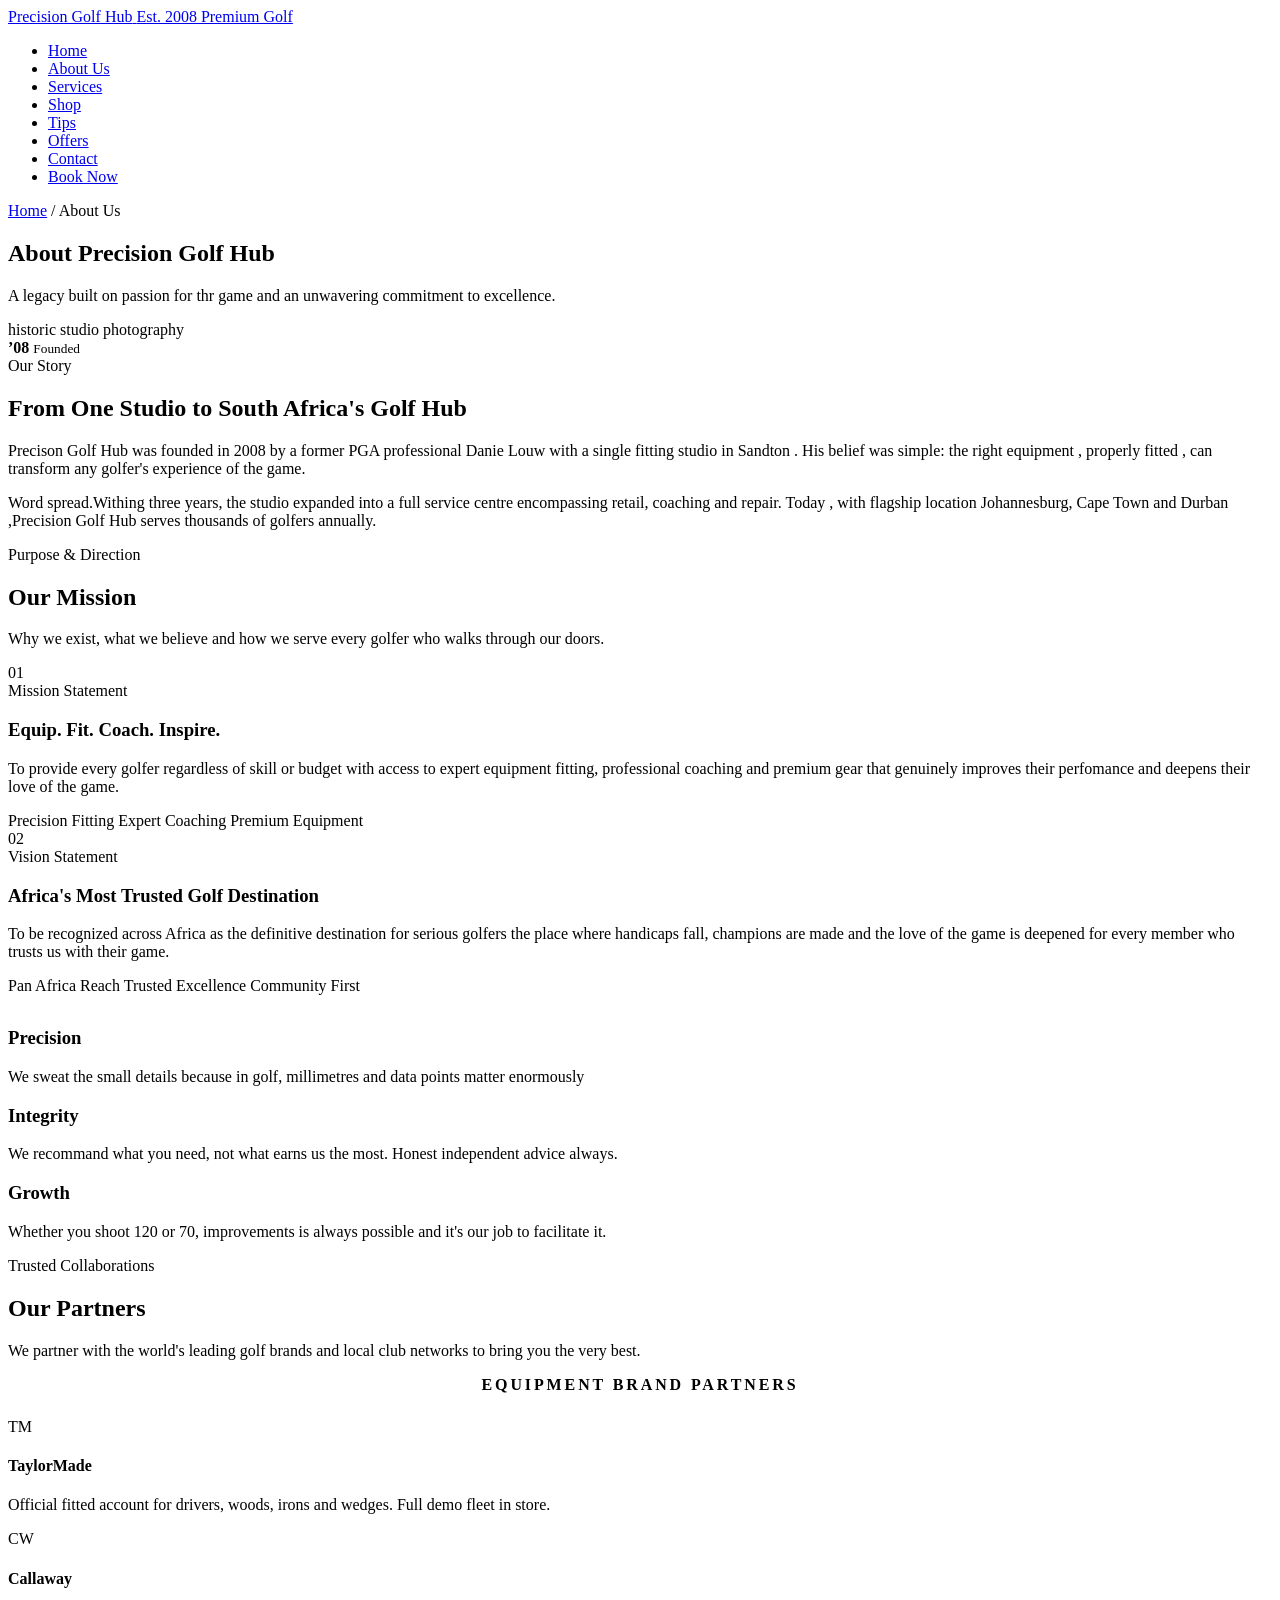
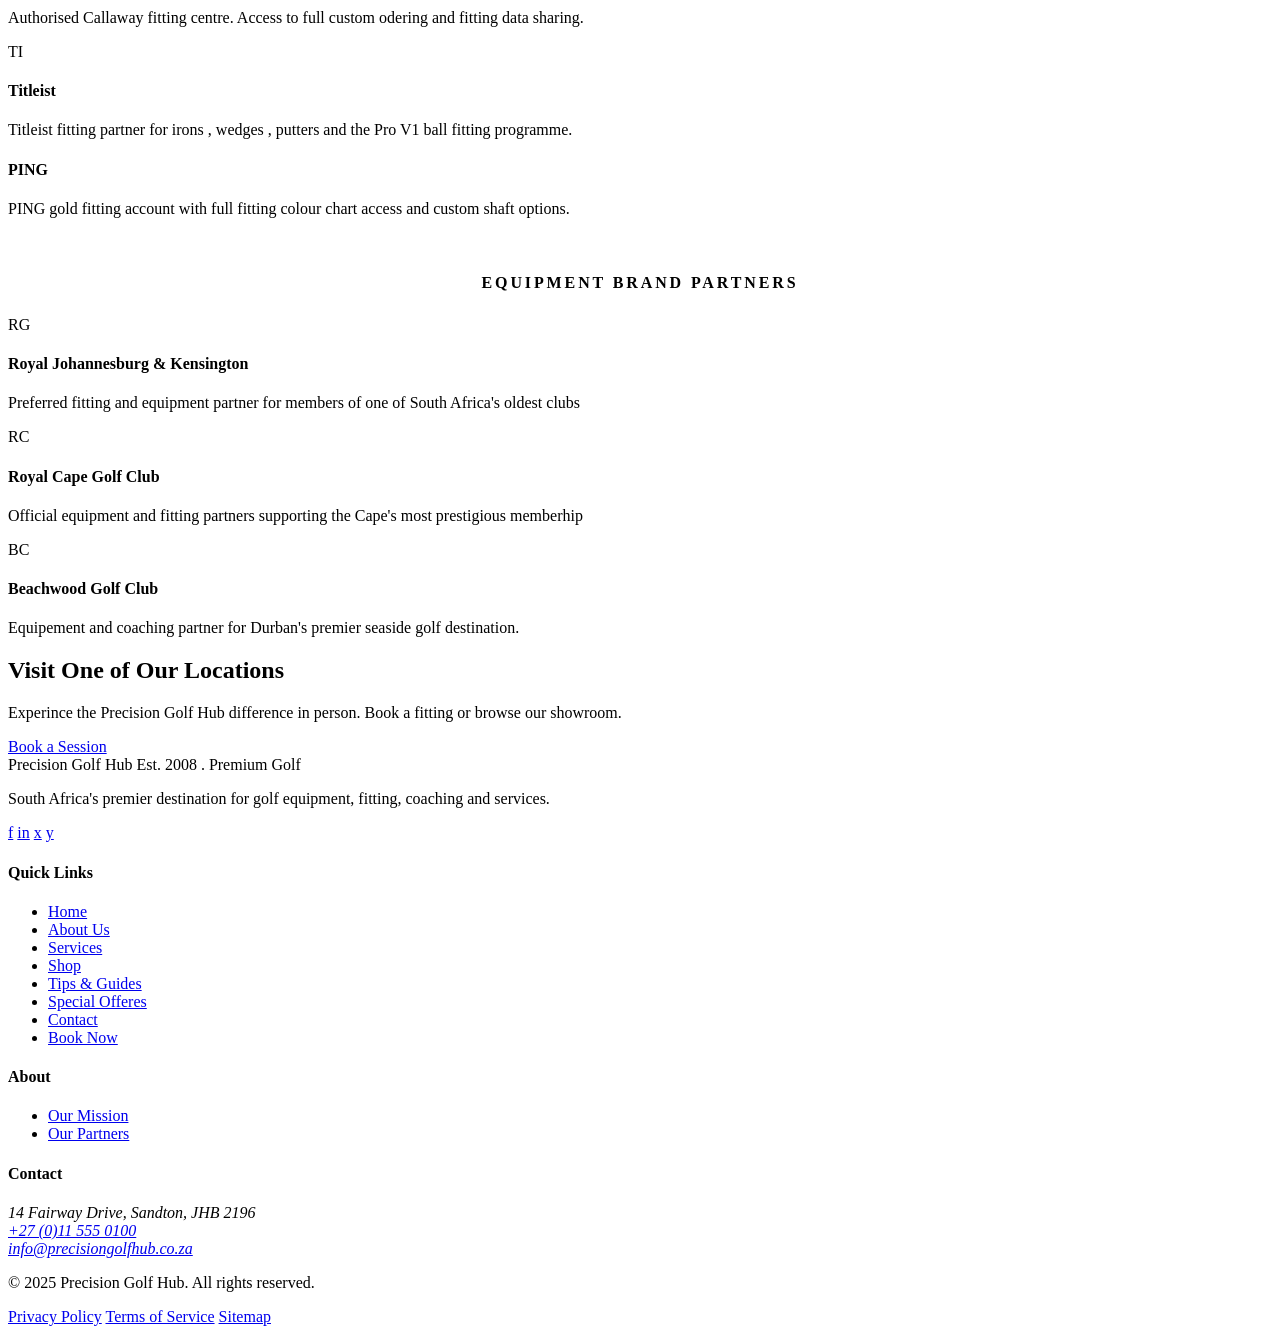
==== about.html @ 1329d34e "Day 2: Created about.html page and completed" ====
<!DOCTYPE html>
<html lang="en">
<head>
    <meta charset="UTF-8">
    <meta name="viewport" content="width=device-width, initial-scale=1.0">
    <meta name="description" content="About Precision Golf Hub - Our mission , values , history and the brand partners who make our offerin world-class.">
    <title>About Us | Precision Golf Hub</title>
    <link rel="stylesheet" href="css/styles.css">
</head>
<body>
    <!--Header-->
    <header class="site_header">
        <div class="header_inner">
            <a href="index.html" class="logo" aria-label="Precision Golf Hub - Home">
                <span class="logo_name">Precision Golf Hub</span>
                <span class="logo_sub">Est. 2008 Premium Golf</span>
            </a>
            <nav class="primary_nav" aria-label="Primary navigation">
                <ul>
                    <li><a href="index.html">Home</a></li>
                    <li><a href="about.html" class="active">About Us</a></li>
                    <li><a href="services.html">Services</a></li>
                    <li><a href="products.html">Shop</a></li>
                    <li><a href="tips.html">Tips</a></li>
                    <li><a href="offers.html">Offers</a></li>
                    <li><a href="contact.html">Contact</a></li>
                    <li><a href="enquiry.html" class="nav_book">Book Now</a></li>
                </ul>
            </nav>
        </div>

    </header>    

    <!--Main Section-->
    <main>
        <!--Page hero-->
        <section class="page_hero" aria-label="About Us hero">
            <nav class="breadcrumb" aria-label="Breadcrumb">
                <a href="index.html">Home</a>
                <span aria-hidden="true">/</span>
                <span aria-current="page">About Us</span>
            </nav>
            <h1>About Precision Golf Hub</h1>
            <p>A legacy built on passion for thr game and an unwavering commitment to excellence.</p>
        </section>

        <!--Company history-->
        <section class="section_cream" aria-labelledby="history_h">
            <div class="container">
                <div class="split">
                    <!--Image placeholder-->
                    <div class="split_img" role="img" aria-label="Presicion Golf Hub founding location">
                       <!-- Replce: <img src="images/history.jpg" alt="Our first fitting studio">-->

                       historic studio photography
                       <div class="spilt_badge" aria-label="Founded 2008">
                        <strong>&#8217;08</strong>
                        <small>Founded</small>
                        </div>
                    </div>

                    <!--History Text-->
                    <div>
                     <span class="eyebrow">Our Story</span>
                     <h2 id="history_h">From One Studio to South Africa's Golf Hub</h2>
                     <div class="divider"></div>
                     <p>Precison Golf Hub was founded in 2008 by a former PGA professional Danie Louw with a single fitting studio in Sandton . His belief was simple: the right equipment , properly fitted , can transform any golfer's experience of the game.</p>
                     <p class="mt_sm">Word spread.Withing three years, the studio expanded into a full service centre encompassing retail, coaching and repair. Today , with flagship location Johannesburg, Cape Town and Durban ,Precision Golf Hub serves thousands of golfers annually.</p>
                    </div>  
                </div>

            </div>

        </section>

        <!--Our Mission-->
        <section class="section_white" id="our_mission" aria-labelledby="mission_h">
            <div class="container">
                <header class="sxhd_centered">
                    <span class="eyebrow">Purpose &amp; Direction</span>
                    <h2 id="mission_h">Our Mission</h2>
                    <div class="divider_c"></div>
                    <p>Why we exist, what we believe and how we serve every golfer who walks through our doors.</p>
                </header>
                <!--Mission & Vision section-->
                <div class="mv_grid">
                    <div class="mv_block">
                        <div class="mv_num" aria-hidden="true">01</div>
                        <span class="eyebrow">Mission Statement</span>
                        <h3>Equip. Fit. Coach. Inspire.</h3>
                        <p>To provide every golfer regardless of skill or budget with access to expert equipment fitting, professional coaching and premium gear that genuinely improves their perfomance and deepens their love of the game.</p>
                        <div class="values_chips" role="list" aria-label="Mission illars">
                            <span class="chip" role="listitem">Precision Fitting</span>
                            <span class="chip" role="listitem">Expert Coaching</span>
                            <span class="chip" role="listitem">Premium Equipment</span>
                        </div>
                    </div>

                    <div class="mv_block">
                        <div class="mv_num" aria-hidden="true">02</div>
                        <span class="eyebrow">Vision Statement</span>
                        <h3>Africa's Most Trusted Golf Destination</h3>
                        <p>To be recognized across Africa as the definitive destination for serious golfers the place where handicaps fall, champions are made and the love of the game is deepened for every member who trusts us with their game.</p>
                        <div class="values_chips" role="list" aria-label="Vision pillars">
                        <span class="chip" role="listitem">Pan Africa Reach</span>
                        <span class="chip" role="listitem">Trusted Excellence</span>
                        <span class="chip" role="listitem">Community First</span>
                        </div>
                    </div>
                </div>

                <!--Core Values cards-->
                <div class="grid_3" style="margin-top:2rem;">
                <article class="svc_card">
                    <div class="svc_icon" aria-hidden="true"></div>
                    <h3>Precision</h3>
                    <p>We sweat the small details because in golf, millimetres and data points matter enormously</p>
                </article>

                <article class="svc_card">
                    <div class="svc_icon" aria-hidden="true"></div>
                    <h3>Integrity</h3>
                    <p>We recommand what you need, not what earns us the most. Honest independent advice always.</p>
                </article>

                <article class="svc_card">
                    <div class="svc_icon" aria-hidden="true"></div>
                    <h3>Growth</h3>
                    <p>Whether you shoot 120 or 70, improvements is always possible and it's our job to facilitate it.</p>
                </article>

                 </div>
            </div>

            
        </section>


        <!--Our Partners-->
        <section class="section_dark" id="our_partners" aria-labelledby="partners_h">
            <div class="container">
                <header class="sxhd_centered">
                    <span class="eyebrow">Trusted Collaborations</span>
                    <h2 id="partners_h">Our Partners</h2>
                    <div class="divider_c"></div>
                    <p>We partner with the world's leading golf brands and local club networks to bring you the very best.</p>
                </header>

                <!--Equipment brand Partners-->
                <h3 style="font-size: 1rem;letter-spacing: .18em;text-transform: uppercase;color: var(--gold);font-family: var(--font-body);font-weight: 600;margin-bottom: 1.5rem;text-align: center;">Equipment Brand Partners</h3>
                <div class="grid_4" style="margin-bottom: 3.5rem;">

                    <article class="partner_card">
                        <div class="partner_logo" aria-hidden="true">TM</div>
                        <h4>TaylorMade</h4>
                        <p>Official fitted account for drivers, woods, irons and wedges. Full demo fleet in store.</p>
                    </article>

                    <article class="partner_card">
                        <div class="partner_logo" aria-hidden="true">CW</div>
                        <h4>Callaway</h4>
                        <p>Authorised Callaway fitting centre. Access to full custom odering and fitting data sharing.</p>
                    </article>

                    <article class="partner_card">
                        <div class="partner_logo" aria-hidden="true">TI</div>
                        <h4>Titleist</h4>
                        <p>Titleist fitting partner for irons , wedges , putters and the Pro V1 ball fitting programme.</p>
                    </article>

                    <article class="partner_card">
                        <div class="partner_logo" aria-hidden="true">
                            <h4>PING</h4>
                            <p>PING gold fitting account with full fitting colour chart access and custom shaft options.</p>
                        </div>
                    </article>
                </div>

                <!--Club Network partners-->
                <h3 style="font-size: 1rem;letter-spacing: .18em;text-transform: uppercase;color: var(--gold);font-family: var(--font-body);font-weight: 600;margin-bottom: 1.5rem;text-align: center;">Equipment Brand Partners</h3>
                <div class="grid_3">

                    <article class="partner_card">
                        <div class="partner_logo" aria-hidden="true">RG</div>
                        <h4>Royal Johannesburg &amp; Kensington</h4>
                        <p>Preferred fitting and equipment partner for members of one of South Africa's oldest clubs</p>
                    </article>

                    <article class="partner_card">
                        <div class="partner_logo" aria-hidden="true">RC</div>
                        <h4>Royal Cape Golf Club</h4>
                        <p>Official equipment and fitting partners supporting the Cape's most prestigious memberhip</p>
                    </article>

                    <article class="partner_card">
                        <div class="partner_logo" aria-hidden="true">BC</div>
                        <h4>Beachwood Golf Club</h4>
                        <p>Equipement and coaching partner for Durban's premier seaside golf destination.</p>
                    </article>
                </div>
            </div>
        </section>

        <!--CTA-->
        <div class="cta_strip">
            <h2>Visit One of Our Locations</h2>
            <p>Experince the Precision Golf Hub difference in person. Book a fitting or browse our showroom.</p>
            <a href="enquiry.html" class="btn_outline_dark">Book a Session</a>
        </div>
    </main>

    <!--Footer-->
    <footer class="site_footer" role="contentinfo">
        <div class="footer_grid">
            <div class="footer_brand">
                <div class="logo">
                    <span class="logo_name">Precision Golf Hub</span>
                    <span class="logo_sub">Est. 2008 . Premium Golf</span>
                </div>
                <p>South Africa's premier destination for golf equipment, fitting, coaching and services.</p>
                <div class="footer_socials" aria-label="Social media">
                    <a href="#" class="soc_link" aria-label="Facebook">f</a>
                    <a href="#" class="soc_link" aria-label="Instagram">in</a>
                    <a href="#" class="soc_link" aria-label="X/ Twitter">x</a>
                    <a href="#" class="soc_link" aria-label="YouTube">y</a>
                </div>
            </div>

            <!--Quick links-->
            <nav class="footer_col" aria-label="Quick links">
                <h4>Quick Links</h4>
                <ul class="footer_links">
                    <li><a href="index.html">Home</a></li>
                    <li><a href="about.html">About Us</a></li>
                    <li><a href="services.html">Services</a></li>
                    <li><a href="products.html">Shop</a></li>
                    <li><a href="tips.html">Tips &amp; Guides</a></li>
                    <li><a href="offers.html">Special Offeres</a></li>
                    <li><a href="contact.html">Contact</a></li>
                    <li><a href="enquiry.html">Book Now</a></li>
                </ul>
            </nav>

            <nav class="footer_col" aria-label="About_sub_pages">
            <h4>About</h4>
            <ul class="footer_links">
                <li><a href="about.html#our_mission">Our Mission</a></li>
                <li><a href="about.html#our_partners">Our Partners</a></li>
            </ul>
            </nav>
            <!--Contact Info-->
            <div class="footer_col">
                <h4>Contact</h4>
                <address>
                    <div class="footer_ci">
                        <span class="ico" aria-hidden="true"></span>
                        <span>14 Fairway Drive, Sandton, JHB 2196</span>
                    </div>
                    <div class="footer_ci">
                        <span class="ico" aria-hidden="true"></span>
                        <a href="tel:+27115550100">+27 (0)11 555 0100</a>
                    </div>
                    <div class="footer_ci">
                        <span class="ico" aria-hidden="true"></span>
                        <a href="mailto:info@precisiongolfhub.co.za">info@precisiongolfhub.co.za</a>
                    </div>
                </address>
            </div>
        </div>

        <div class="footer_bottom">
            <p>&copy; 2025 Precision Golf Hub. All rights reserved.</p>
            <nav class="footer_legal" aria-label="Legal">
                <a href="#">Privacy Policy</a>
                <a href="#">Terms of Service</a>
                <a href="#">Sitemap</a>
            </nav>
        </div>
        </div> <!--fix-->
    </footer>
</body>
</html>
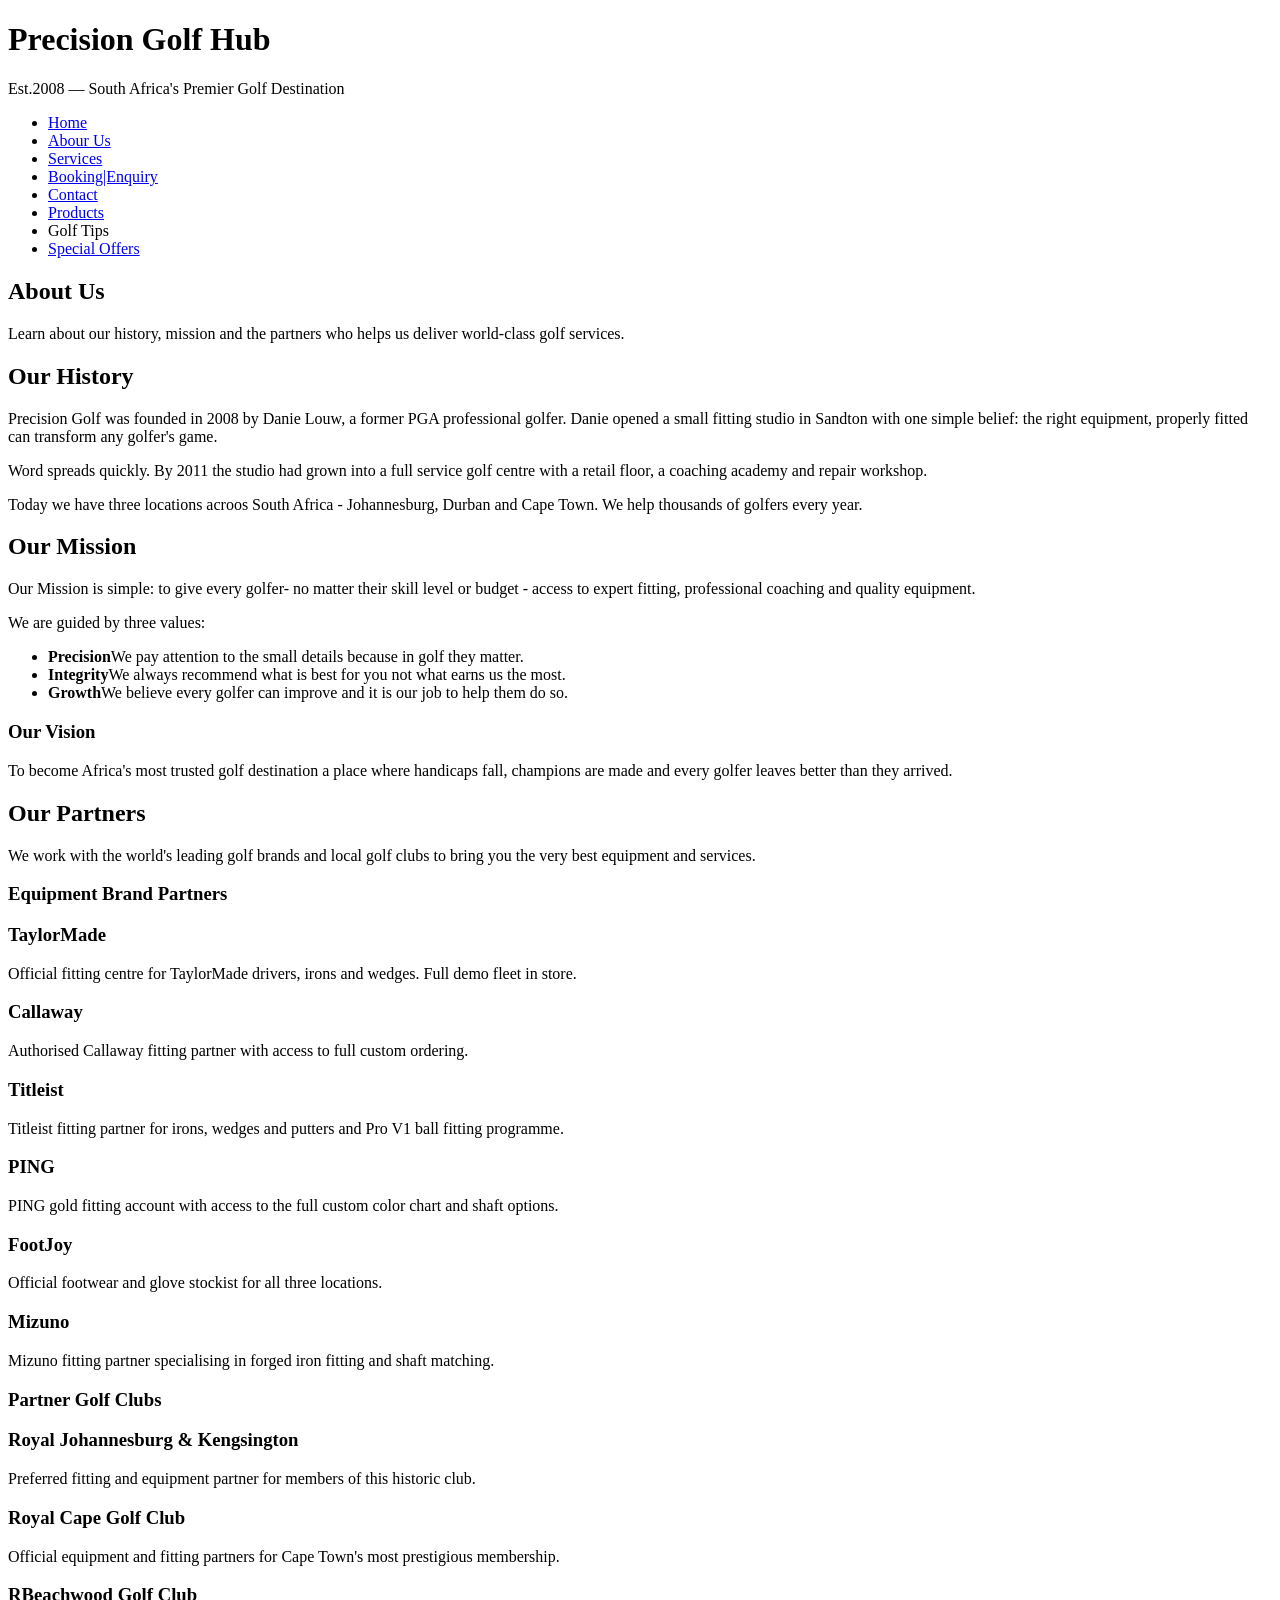
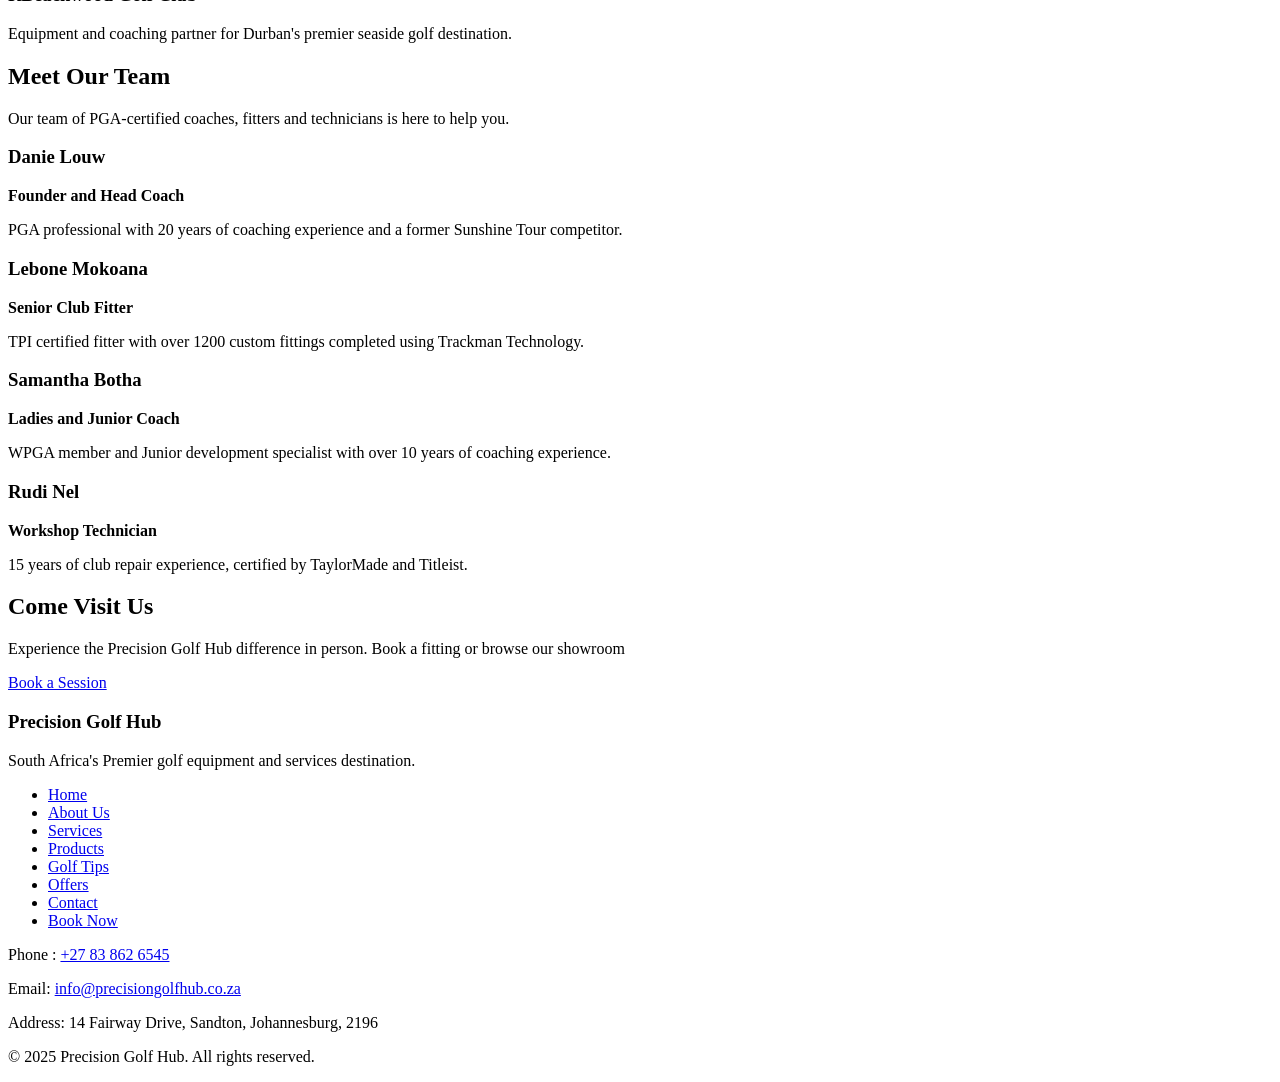
==== commit 65521b70: "Day 4:Updated index.html , about.html & services.html" ====
--- a/about.html
+++ b/about.html
@@ -1,282 +1,230 @@
 <!DOCTYPE html>
 <html lang="en">
 <head>
+    <!--Basic browswe info-->
     <meta charset="UTF-8">
     <meta name="viewport" content="width=device-width, initial-scale=1.0">
-    <meta name="description" content="About Precision Golf Hub - Our mission , values , history and the brand partners who make our offerin world-class.">
-    <title>About Us | Precision Golf Hub</title>
+    <meta name="description" content="Precision Golf Hub - Golf equipment, club fitting , coaching and more">
+    <title>Precision Golf Hub | Home</title>
+
+    <!--css link-->
     <link rel="stylesheet" href="css/styles.css">
 </head>
 <body>
-    <!--Header-->
-    <header class="site_header">
-        <div class="header_inner">
-            <a href="index.html" class="logo" aria-label="Precision Golf Hub - Home">
-                <span class="logo_name">Precision Golf Hub</span>
-                <span class="logo_sub">Est. 2008 Premium Golf</span>
-            </a>
-            <nav class="primary_nav" aria-label="Primary navigation">
-                <ul>
-                    <li><a href="index.html">Home</a></li>
-                    <li><a href="about.html" class="active">About Us</a></li>
-                    <li><a href="services.html">Services</a></li>
-                    <li><a href="products.html">Shop</a></li>
-                    <li><a href="tips.html">Tips</a></li>
-                    <li><a href="offers.html">Offers</a></li>
-                    <li><a href="contact.html">Contact</a></li>
-                    <li><a href="enquiry.html" class="nav_book">Book Now</a></li>
-                </ul>
-            </nav>
-        </div>
-
-    </header>    
-
-    <!--Main Section-->
+    <!--header-->
+    <header>
+        <h1>Precision Golf Hub</h1>
+        <p>Est.2008 &mdash; South Africa's Premier Golf Destination</p>
+    </header>
+
+    <!--Navigation-->
+
+    <nav>
+        <ul>
+            <li><a href="index.html" class="active">Home</a></li>
+            <li><a href="about.html">Abour Us</a></li>
+            <li><a href="services.html">Services</a></li>
+            <li><a href="enquiry.html">Booking|Enquiry</a></li>
+            <li><a href="contact.html">Contact</a></li>
+            <li><a href="products.html">Products</a></li>
+            <li><a href="tips.html"></a>Golf Tips</li>
+            <li><a href="offers.html">Special Offers</a></li>
+        </ul>
+    </nav>
+
+    <!--main content-->
     <main>
-        <!--Page hero-->
-        <section class="page_hero" aria-label="About Us hero">
-            <nav class="breadcrumb" aria-label="Breadcrumb">
-                <a href="index.html">Home</a>
-                <span aria-hidden="true">/</span>
-                <span aria-current="page">About Us</span>
-            </nav>
-            <h1>About Precision Golf Hub</h1>
-            <p>A legacy built on passion for thr game and an unwavering commitment to excellence.</p>
-        </section>
-
-        <!--Company history-->
-        <section class="section_cream" aria-labelledby="history_h">
-            <div class="container">
-                <div class="split">
-                    <!--Image placeholder-->
-                    <div class="split_img" role="img" aria-label="Presicion Golf Hub founding location">
-                       <!-- Replce: <img src="images/history.jpg" alt="Our first fitting studio">-->
-
-                       historic studio photography
-                       <div class="spilt_badge" aria-label="Founded 2008">
-                        <strong>&#8217;08</strong>
-                        <small>Founded</small>
-                        </div>
-                    </div>
-
-                    <!--History Text-->
-                    <div>
-                     <span class="eyebrow">Our Story</span>
-                     <h2 id="history_h">From One Studio to South Africa's Golf Hub</h2>
-                     <div class="divider"></div>
-                     <p>Precison Golf Hub was founded in 2008 by a former PGA professional Danie Louw with a single fitting studio in Sandton . His belief was simple: the right equipment , properly fitted , can transform any golfer's experience of the game.</p>
-                     <p class="mt_sm">Word spread.Withing three years, the studio expanded into a full service centre encompassing retail, coaching and repair. Today , with flagship location Johannesburg, Cape Town and Durban ,Precision Golf Hub serves thousands of golfers annually.</p>
-                    </div>  
-                </div>
-
+
+        <!--page title-->
+        <section>
+            <h2>About Us</h2>
+            <p>Learn about our history, mission and the partners who helps us deliver world-class golf services.</p>
+        </section>
+        
+        <!--Our history-->
+        <section>
+            <h2>Our History</h2>
+
+            <p>
+                Precision Golf was founded in 2008 by Danie Louw, a former PGA professional golfer.
+                Danie opened a small fitting studio in Sandton with one simple belief: the right equipment, 
+                properly fitted can transform any golfer's game.
+            </p>
+
+            <p>
+                Word spreads quickly. By 2011 the studio had grown into a full service golf centre with a 
+                retail floor, a coaching academy and repair workshop.
+            </p>
+
+            <p>
+                Today we have three locations acroos South Africa - Johannesburg, Durban and Cape Town. We help thousands
+                of golfers every year.
+            </p>
+        </section>
+
+        <!--Our Mission-->
+        <section id="our_mission">
+            <h2>Our Mission</h2>
+
+            <p>
+                Our Mission is simple: to give every golfer- no matter their skill level or budget - access to 
+                expert fitting, professional coaching and quality equipment.
+            </p>
+
+            <p>We are guided by three values:</p>
+            <ul>
+                <li><strong>Precision</strong>We pay attention to the small details because in golf they matter.</li>
+                <li><strong>Integrity</strong>We always recommend what is best for you not what earns us the most.</li>
+                <li><strong>Growth</strong>We believe every golfer can improve and it is our job to help them do so.</li>
+            </ul>
+
+            <!--Our vision-->
+            <h3>Our Vision</h3>
+            <p>
+                To become Africa's most trusted golf destination a place where handicaps fall,
+                champions are made and every golfer leaves better than they arrived.
+            </p>
+
+        </section>
+
+        <!--Our partners-->
+        <section id="our_partners">
+            <h2>Our Partners</h2>
+            
+            <p>
+                We work with the world's leading golf brands and local golf clubs to bring you 
+                the very best equipment and services.
+            </p>
+
+            <!--equipment brands-->
+            <h3>Equipment Brand Partners</h3>
+
+            <div class="partner_grid">
+
+                <div class="partner">
+                    <h3>TaylorMade</h3>
+                    <p>Official fitting centre for TaylorMade drivers, irons and wedges. Full demo fleet in store.</p>
+                </div>
+
+                 <div class="partner">
+                    <h3>Callaway</h3>
+                    <p>Authorised Callaway fitting partner with access to full custom ordering.</p>
+                </div>
+
+                 <div class="partner">
+                    <h3>Titleist</h3>
+                    <p>Titleist fitting partner for irons, wedges and putters and Pro V1 ball fitting programme.</p>
+                </div>
+
+                 <div class="partner">
+                    <h3>PING</h3>
+                    <p>PING gold fitting account with access to the full custom color chart and shaft options.</p>
+                </div>
+
+                 <div class="partner">
+                    <h3>FootJoy</h3>
+                    <p>Official footwear and glove stockist for all three locations.</p>
+                </div>
+
+                 <div class="partner">
+                    <h3>Mizuno</h3>
+                    <p>Mizuno fitting partner specialising in forged iron fitting and shaft matching.</p>
+                </div>
             </div>
 
-        </section>
-
-        <!--Our Mission-->
-        <section class="section_white" id="our_mission" aria-labelledby="mission_h">
-            <div class="container">
-                <header class="sxhd_centered">
-                    <span class="eyebrow">Purpose &amp; Direction</span>
-                    <h2 id="mission_h">Our Mission</h2>
-                    <div class="divider_c"></div>
-                    <p>Why we exist, what we believe and how we serve every golfer who walks through our doors.</p>
-                </header>
-                <!--Mission & Vision section-->
-                <div class="mv_grid">
-                    <div class="mv_block">
-                        <div class="mv_num" aria-hidden="true">01</div>
-                        <span class="eyebrow">Mission Statement</span>
-                        <h3>Equip. Fit. Coach. Inspire.</h3>
-                        <p>To provide every golfer regardless of skill or budget with access to expert equipment fitting, professional coaching and premium gear that genuinely improves their perfomance and deepens their love of the game.</p>
-                        <div class="values_chips" role="list" aria-label="Mission illars">
-                            <span class="chip" role="listitem">Precision Fitting</span>
-                            <span class="chip" role="listitem">Expert Coaching</span>
-                            <span class="chip" role="listitem">Premium Equipment</span>
-                        </div>
-                    </div>
-
-                    <div class="mv_block">
-                        <div class="mv_num" aria-hidden="true">02</div>
-                        <span class="eyebrow">Vision Statement</span>
-                        <h3>Africa's Most Trusted Golf Destination</h3>
-                        <p>To be recognized across Africa as the definitive destination for serious golfers the place where handicaps fall, champions are made and the love of the game is deepened for every member who trusts us with their game.</p>
-                        <div class="values_chips" role="list" aria-label="Vision pillars">
-                        <span class="chip" role="listitem">Pan Africa Reach</span>
-                        <span class="chip" role="listitem">Trusted Excellence</span>
-                        <span class="chip" role="listitem">Community First</span>
-                        </div>
-                    </div>
-                </div>
-
-                <!--Core Values cards-->
-                <div class="grid_3" style="margin-top:2rem;">
-                <article class="svc_card">
-                    <div class="svc_icon" aria-hidden="true"></div>
-                    <h3>Precision</h3>
-                    <p>We sweat the small details because in golf, millimetres and data points matter enormously</p>
-                </article>
-
-                <article class="svc_card">
-                    <div class="svc_icon" aria-hidden="true"></div>
-                    <h3>Integrity</h3>
-                    <p>We recommand what you need, not what earns us the most. Honest independent advice always.</p>
-                </article>
-
-                <article class="svc_card">
-                    <div class="svc_icon" aria-hidden="true"></div>
-                    <h3>Growth</h3>
-                    <p>Whether you shoot 120 or 70, improvements is always possible and it's our job to facilitate it.</p>
-                </article>
-
-                 </div>
+            <!--Golf club partners-->
+            <h3>Partner Golf Clubs</h3>
+
+            <div class="partner_grid">
+
+                <div class="partner">
+                    <h3>Royal Johannesburg &amp; Kengsington</h3>
+                    <p>Preferred fitting and equipment partner for members of this historic club.</p>
+                </div>
+
+                <div class="partner">
+                    <h3>Royal Cape Golf Club</h3>
+                    <p>Official equipment and fitting partners for Cape Town's most prestigious membership.</p>
+                </div>
+
+                <div class="partner">
+                    <h3>RBeachwood Golf Club</h3>
+                    <p>Equipment and coaching partner for Durban's premier seaside golf destination.</p>
+                </div>
             </div>
-
-            
-        </section>
-
-
-        <!--Our Partners-->
-        <section class="section_dark" id="our_partners" aria-labelledby="partners_h">
-            <div class="container">
-                <header class="sxhd_centered">
-                    <span class="eyebrow">Trusted Collaborations</span>
-                    <h2 id="partners_h">Our Partners</h2>
-                    <div class="divider_c"></div>
-                    <p>We partner with the world's leading golf brands and local club networks to bring you the very best.</p>
-                </header>
-
-                <!--Equipment brand Partners-->
-                <h3 style="font-size: 1rem;letter-spacing: .18em;text-transform: uppercase;color: var(--gold);font-family: var(--font-body);font-weight: 600;margin-bottom: 1.5rem;text-align: center;">Equipment Brand Partners</h3>
-                <div class="grid_4" style="margin-bottom: 3.5rem;">
-
-                    <article class="partner_card">
-                        <div class="partner_logo" aria-hidden="true">TM</div>
-                        <h4>TaylorMade</h4>
-                        <p>Official fitted account for drivers, woods, irons and wedges. Full demo fleet in store.</p>
-                    </article>
-
-                    <article class="partner_card">
-                        <div class="partner_logo" aria-hidden="true">CW</div>
-                        <h4>Callaway</h4>
-                        <p>Authorised Callaway fitting centre. Access to full custom odering and fitting data sharing.</p>
-                    </article>
-
-                    <article class="partner_card">
-                        <div class="partner_logo" aria-hidden="true">TI</div>
-                        <h4>Titleist</h4>
-                        <p>Titleist fitting partner for irons , wedges , putters and the Pro V1 ball fitting programme.</p>
-                    </article>
-
-                    <article class="partner_card">
-                        <div class="partner_logo" aria-hidden="true">
-                            <h4>PING</h4>
-                            <p>PING gold fitting account with full fitting colour chart access and custom shaft options.</p>
-                        </div>
-                    </article>
-                </div>
-
-                <!--Club Network partners-->
-                <h3 style="font-size: 1rem;letter-spacing: .18em;text-transform: uppercase;color: var(--gold);font-family: var(--font-body);font-weight: 600;margin-bottom: 1.5rem;text-align: center;">Equipment Brand Partners</h3>
-                <div class="grid_3">
-
-                    <article class="partner_card">
-                        <div class="partner_logo" aria-hidden="true">RG</div>
-                        <h4>Royal Johannesburg &amp; Kensington</h4>
-                        <p>Preferred fitting and equipment partner for members of one of South Africa's oldest clubs</p>
-                    </article>
-
-                    <article class="partner_card">
-                        <div class="partner_logo" aria-hidden="true">RC</div>
-                        <h4>Royal Cape Golf Club</h4>
-                        <p>Official equipment and fitting partners supporting the Cape's most prestigious memberhip</p>
-                    </article>
-
-                    <article class="partner_card">
-                        <div class="partner_logo" aria-hidden="true">BC</div>
-                        <h4>Beachwood Golf Club</h4>
-                        <p>Equipement and coaching partner for Durban's premier seaside golf destination.</p>
-                    </article>
+        </section>
+
+        <!--Meet the team -->
+        <section>
+            <h2>Meet Our Team</h2>
+            <p>Our team of PGA-certified coaches, fitters and technicians is here to help you.</p>
+
+
+            <div class="card_grid">
+                <div class="card">
+                    <h3>Danie Louw</h3>
+                    <p><strong>Founder and Head Coach</strong></p>
+                    <p>PGA professional with 20 years of coaching experience and a former Sunshine Tour competitor.</p>
+                </div>
+
+                <div class="card_grid">
+                <div class="card">
+                    <h3>Lebone Mokoana</h3>
+                    <p><strong>Senior Club Fitter</strong></p>
+                    <p>TPI certified fitter with over 1200 custom fittings completed using Trackman Technology.</p>
+                </div>
+
+                <div class="card_grid">
+                <div class="card">
+                    <h3>Samantha Botha</h3>
+                    <p><strong>Ladies and Junior Coach</strong></p>
+                    <p>WPGA member and Junior development specialist with over 10 years of coaching experience.</p>
+                </div>
+
+                <div class="card_grid">
+                <div class="card">
+                    <h3>Rudi Nel</h3>
+                    <p><strong>Workshop Technician</strong></p>
+                    <p>15 years of club repair experience, certified by TaylorMade and Titleist.</p>
                 </div>
             </div>
         </section>
 
         <!--CTA-->
-        <div class="cta_strip">
-            <h2>Visit One of Our Locations</h2>
-            <p>Experince the Precision Golf Hub difference in person. Book a fitting or browse our showroom.</p>
-            <a href="enquiry.html" class="btn_outline_dark">Book a Session</a>
-        </div>
+        <section>
+            <h2>Come Visit Us</h2>
+            <p>Experience the Precision Golf Hub difference in person. Book a fitting or browse our showroom</p>
+            <a href="enquiry.html">Book a Session</a>
+        </section>
+        
     </main>
 
     <!--Footer-->
-    <footer class="site_footer" role="contentinfo">
-        <div class="footer_grid">
-            <div class="footer_brand">
-                <div class="logo">
-                    <span class="logo_name">Precision Golf Hub</span>
-                    <span class="logo_sub">Est. 2008 . Premium Golf</span>
-                </div>
-                <p>South Africa's premier destination for golf equipment, fitting, coaching and services.</p>
-                <div class="footer_socials" aria-label="Social media">
-                    <a href="#" class="soc_link" aria-label="Facebook">f</a>
-                    <a href="#" class="soc_link" aria-label="Instagram">in</a>
-                    <a href="#" class="soc_link" aria-label="X/ Twitter">x</a>
-                    <a href="#" class="soc_link" aria-label="YouTube">y</a>
-                </div>
-            </div>
-
-            <!--Quick links-->
-            <nav class="footer_col" aria-label="Quick links">
-                <h4>Quick Links</h4>
-                <ul class="footer_links">
-                    <li><a href="index.html">Home</a></li>
-                    <li><a href="about.html">About Us</a></li>
-                    <li><a href="services.html">Services</a></li>
-                    <li><a href="products.html">Shop</a></li>
-                    <li><a href="tips.html">Tips &amp; Guides</a></li>
-                    <li><a href="offers.html">Special Offeres</a></li>
-                    <li><a href="contact.html">Contact</a></li>
-                    <li><a href="enquiry.html">Book Now</a></li>
-                </ul>
-            </nav>
-
-            <nav class="footer_col" aria-label="About_sub_pages">
-            <h4>About</h4>
-            <ul class="footer_links">
-                <li><a href="about.html#our_mission">Our Mission</a></li>
-                <li><a href="about.html#our_partners">Our Partners</a></li>
-            </ul>
-            </nav>
-            <!--Contact Info-->
-            <div class="footer_col">
-                <h4>Contact</h4>
-                <address>
-                    <div class="footer_ci">
-                        <span class="ico" aria-hidden="true"></span>
-                        <span>14 Fairway Drive, Sandton, JHB 2196</span>
-                    </div>
-                    <div class="footer_ci">
-                        <span class="ico" aria-hidden="true"></span>
-                        <a href="tel:+27115550100">+27 (0)11 555 0100</a>
-                    </div>
-                    <div class="footer_ci">
-                        <span class="ico" aria-hidden="true"></span>
-                        <a href="mailto:info@precisiongolfhub.co.za">info@precisiongolfhub.co.za</a>
-                    </div>
-                </address>
-            </div>
-        </div>
+    <footer>
+        <h3>Precision Golf Hub</h3>
+        <p>South Africa's Premier golf equipment and services destination.</p>
+
+        <!--Footer nav links-->
+        <ul class="footer_links">
+            <li><a href="index.html">Home</a></li>
+            <li><a href="about.html">About Us</a></li>
+            <li><a href="services.html">Services</a></li>
+            <li><a href="products.html">Products</a></li>
+            <li><a href="tips.html">Golf Tips</a></li>
+            <li><a href="offers.html">Offers</a></li>
+            <li><a href="contact.html">Contact</a></li>
+            <li><a href="enquiry.html">Book Now</a></li>
+        </ul>
+
+        <!--contact details-->
+        <p>Phone : <a href="tel: +27 83 862 6545">+27 83 862 6545</a></p>
+        <p>Email: <a href="mailto:info@precisiongolfhub.co.za">info@precisiongolfhub.co.za</a></p>
+        <p>Address: 14 Fairway Drive, Sandton, Johannesburg, 2196</p>
 
         <div class="footer_bottom">
             <p>&copy; 2025 Precision Golf Hub. All rights reserved.</p>
-            <nav class="footer_legal" aria-label="Legal">
-                <a href="#">Privacy Policy</a>
-                <a href="#">Terms of Service</a>
-                <a href="#">Sitemap</a>
-            </nav>
         </div>
-        </div> <!--fix-->
     </footer>
+    
 </body>
 </html>
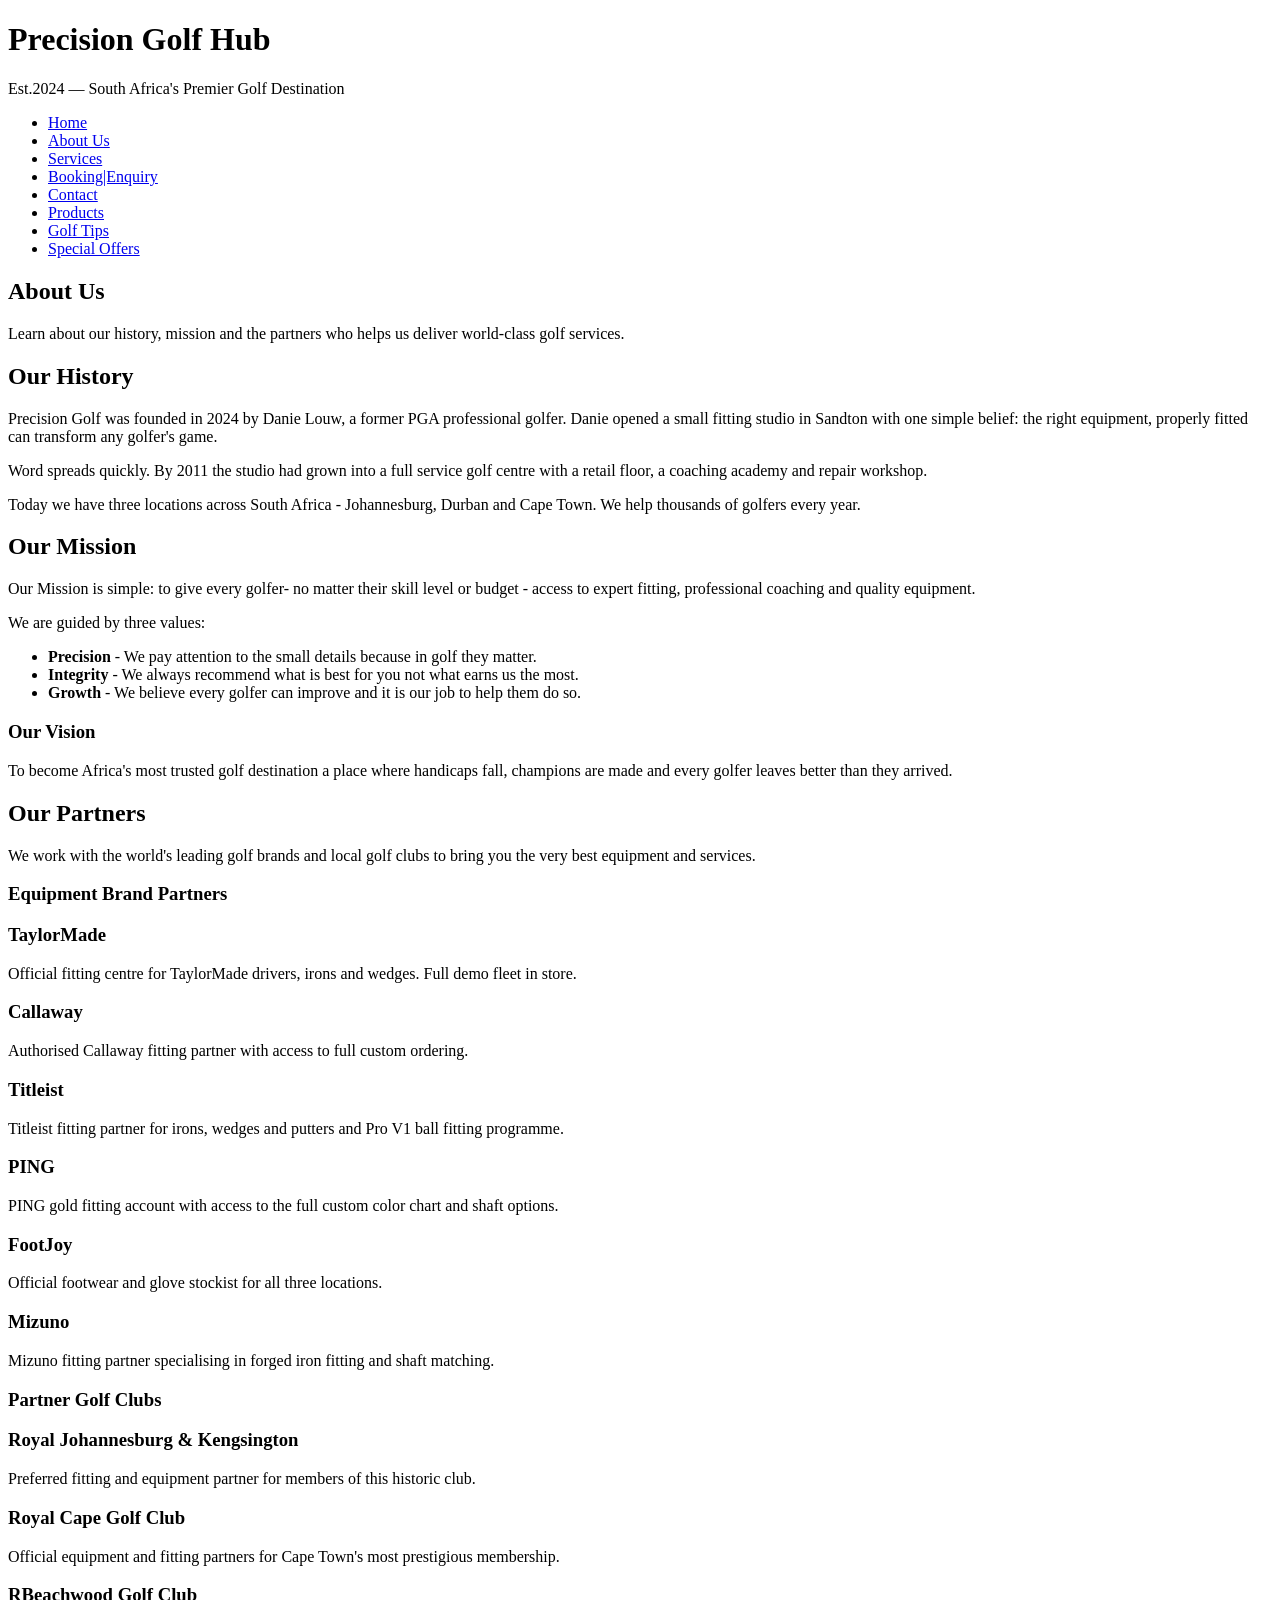
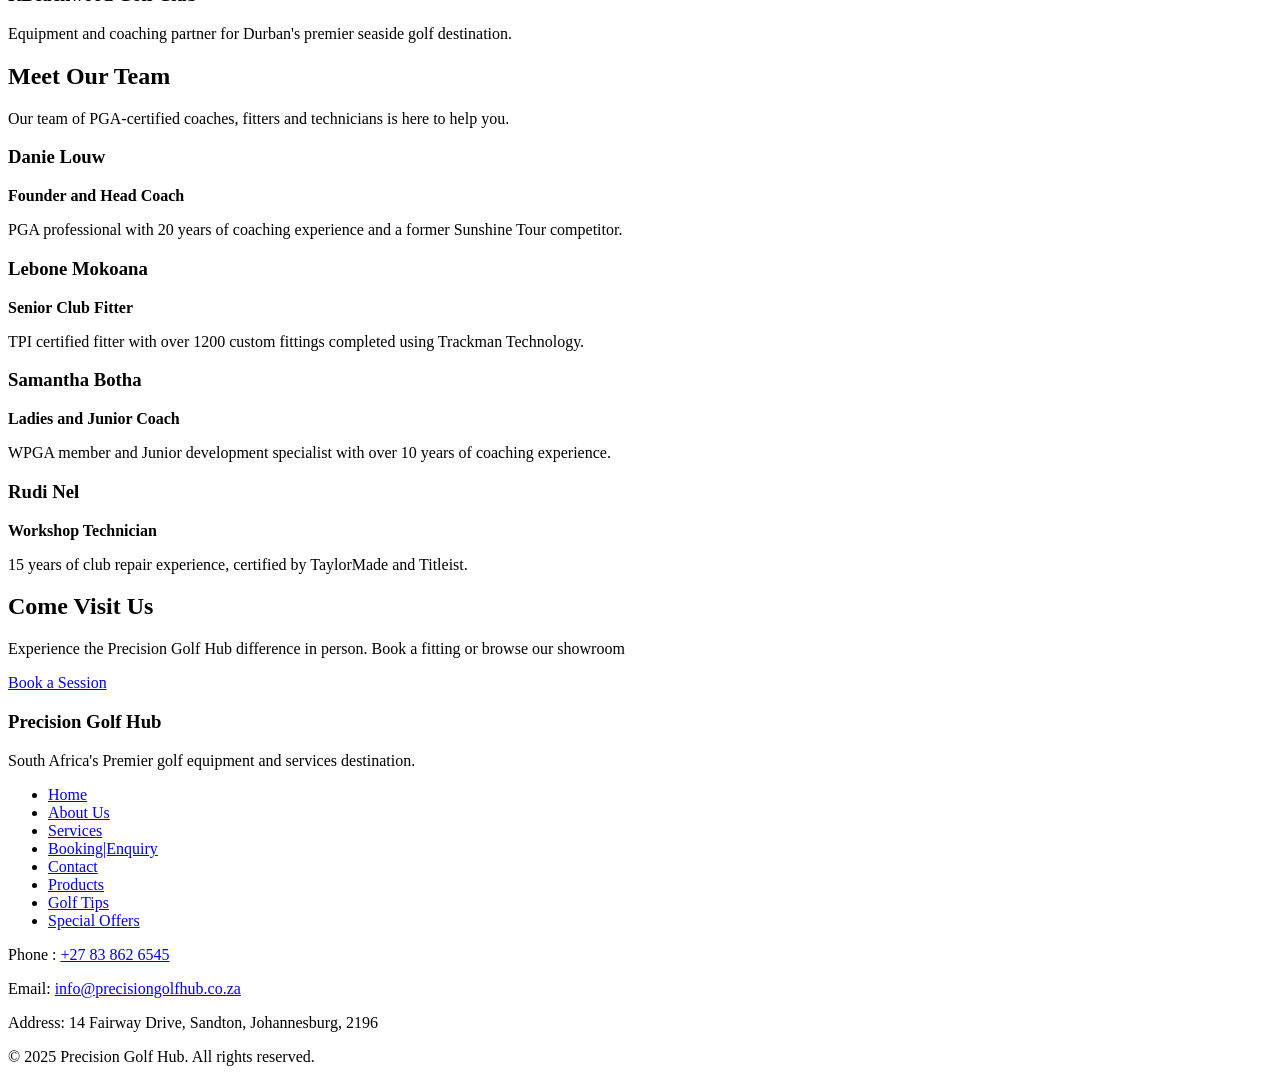
==== commit ca0c1cab: "Day 8: Updated and fix issues showed up in testing, therefore testing is complete" ====
--- a/about.html
+++ b/about.html
@@ -1,11 +1,11 @@
 <!DOCTYPE html>
 <html lang="en">
 <head>
-    <!--Basic browswe info-->
+    <!--Basic browser info-->
     <meta charset="UTF-8">
     <meta name="viewport" content="width=device-width, initial-scale=1.0">
     <meta name="description" content="Precision Golf Hub - Golf equipment, club fitting , coaching and more">
-    <title>Precision Golf Hub | Home</title>
+    <title>Precision Golf Hub | About Us</title>
 
     <!--css link-->
     <link rel="stylesheet" href="css/styles.css">
@@ -14,7 +14,7 @@
     <!--header-->
     <header>
         <h1>Precision Golf Hub</h1>
-        <p>Est.2008 &mdash; South Africa's Premier Golf Destination</p>
+        <p>Est.2024 &mdash; South Africa's Premier Golf Destination</p>
     </header>
 
     <!--Navigation-->
@@ -22,12 +22,12 @@
     <nav>
         <ul>
             <li><a href="index.html" class="active">Home</a></li>
-            <li><a href="about.html">Abour Us</a></li>
+            <li><a href="about.html">About Us</a></li>
             <li><a href="services.html">Services</a></li>
             <li><a href="enquiry.html">Booking|Enquiry</a></li>
             <li><a href="contact.html">Contact</a></li>
             <li><a href="products.html">Products</a></li>
-            <li><a href="tips.html"></a>Golf Tips</li>
+            <li><a href="tips.html">Golf Tips</a></li>
             <li><a href="offers.html">Special Offers</a></li>
         </ul>
     </nav>
@@ -46,7 +46,7 @@
             <h2>Our History</h2>
 
             <p>
-                Precision Golf was founded in 2008 by Danie Louw, a former PGA professional golfer.
+                Precision Golf was founded in 2024 by Danie Louw, a former PGA professional golfer.
                 Danie opened a small fitting studio in Sandton with one simple belief: the right equipment, 
                 properly fitted can transform any golfer's game.
             </p>
@@ -57,7 +57,7 @@
             </p>
 
             <p>
-                Today we have three locations acroos South Africa - Johannesburg, Durban and Cape Town. We help thousands
+                Today we have three locations across South Africa - Johannesburg, Durban and Cape Town. We help thousands
                 of golfers every year.
             </p>
         </section>
@@ -73,9 +73,9 @@
 
             <p>We are guided by three values:</p>
             <ul>
-                <li><strong>Precision</strong>We pay attention to the small details because in golf they matter.</li>
-                <li><strong>Integrity</strong>We always recommend what is best for you not what earns us the most.</li>
-                <li><strong>Growth</strong>We believe every golfer can improve and it is our job to help them do so.</li>
+                <li><strong>Precision</strong> - We pay attention to the small details because in golf they matter.</li>
+                <li><strong>Integrity</strong> - We always recommend what is best for you not what earns us the most.</li>
+                <li><strong>Growth</strong> - We believe every golfer can improve and it is our job to help them do so.</li>
             </ul>
 
             <!--Our vision-->
@@ -167,21 +167,18 @@
                     <p>PGA professional with 20 years of coaching experience and a former Sunshine Tour competitor.</p>
                 </div>
 
-                <div class="card_grid">
                 <div class="card">
                     <h3>Lebone Mokoana</h3>
                     <p><strong>Senior Club Fitter</strong></p>
                     <p>TPI certified fitter with over 1200 custom fittings completed using Trackman Technology.</p>
                 </div>
 
-                <div class="card_grid">
                 <div class="card">
                     <h3>Samantha Botha</h3>
                     <p><strong>Ladies and Junior Coach</strong></p>
                     <p>WPGA member and Junior development specialist with over 10 years of coaching experience.</p>
                 </div>
 
-                <div class="card_grid">
                 <div class="card">
                     <h3>Rudi Nel</h3>
                     <p><strong>Workshop Technician</strong></p>
@@ -205,15 +202,15 @@
         <p>South Africa's Premier golf equipment and services destination.</p>
 
         <!--Footer nav links-->
-        <ul class="footer_links">
-            <li><a href="index.html">Home</a></li>
+        <ul>
+            <li><a href="index.html" class="active">Home</a></li>
             <li><a href="about.html">About Us</a></li>
             <li><a href="services.html">Services</a></li>
+            <li><a href="enquiry.html">Booking|Enquiry</a></li>
+            <li><a href="contact.html">Contact</a></li>
             <li><a href="products.html">Products</a></li>
             <li><a href="tips.html">Golf Tips</a></li>
-            <li><a href="offers.html">Offers</a></li>
-            <li><a href="contact.html">Contact</a></li>
-            <li><a href="enquiry.html">Book Now</a></li>
+            <li><a href="offers.html">Special Offers</a></li>
         </ul>
 
         <!--contact details-->
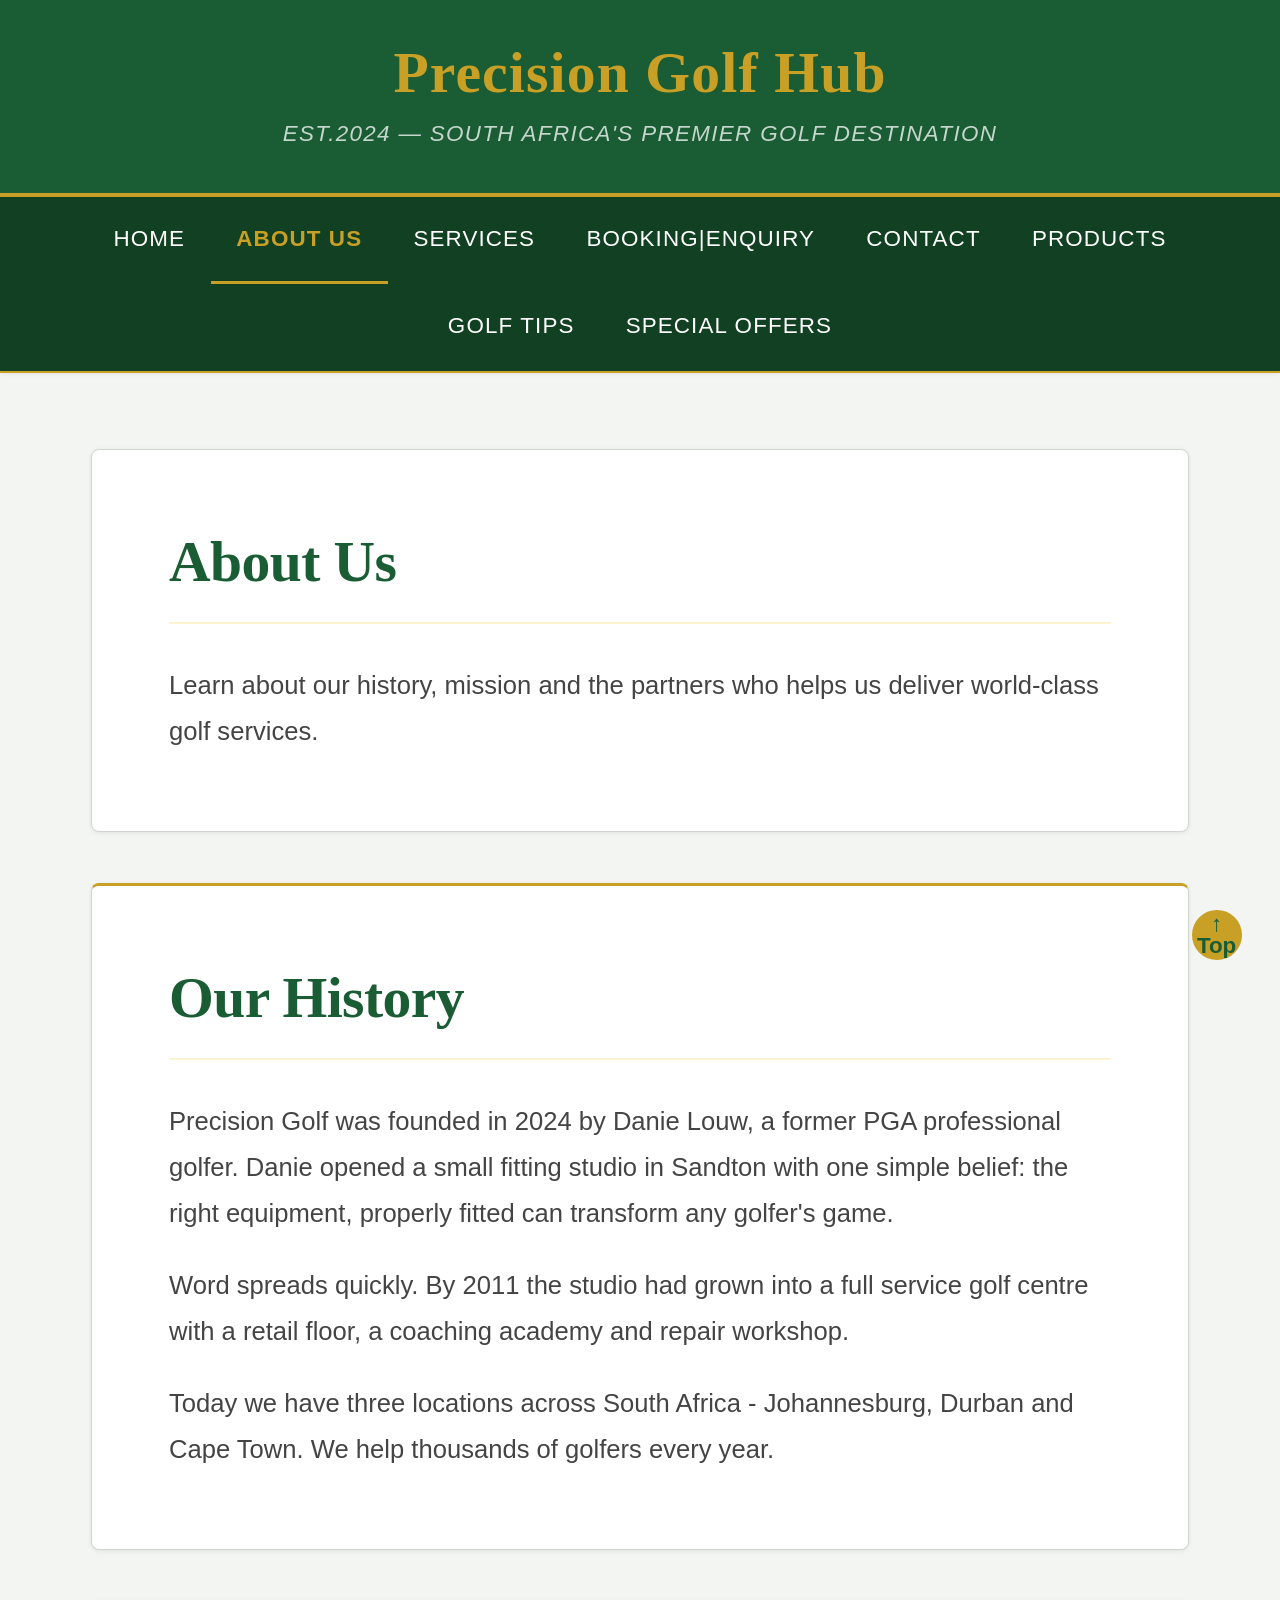
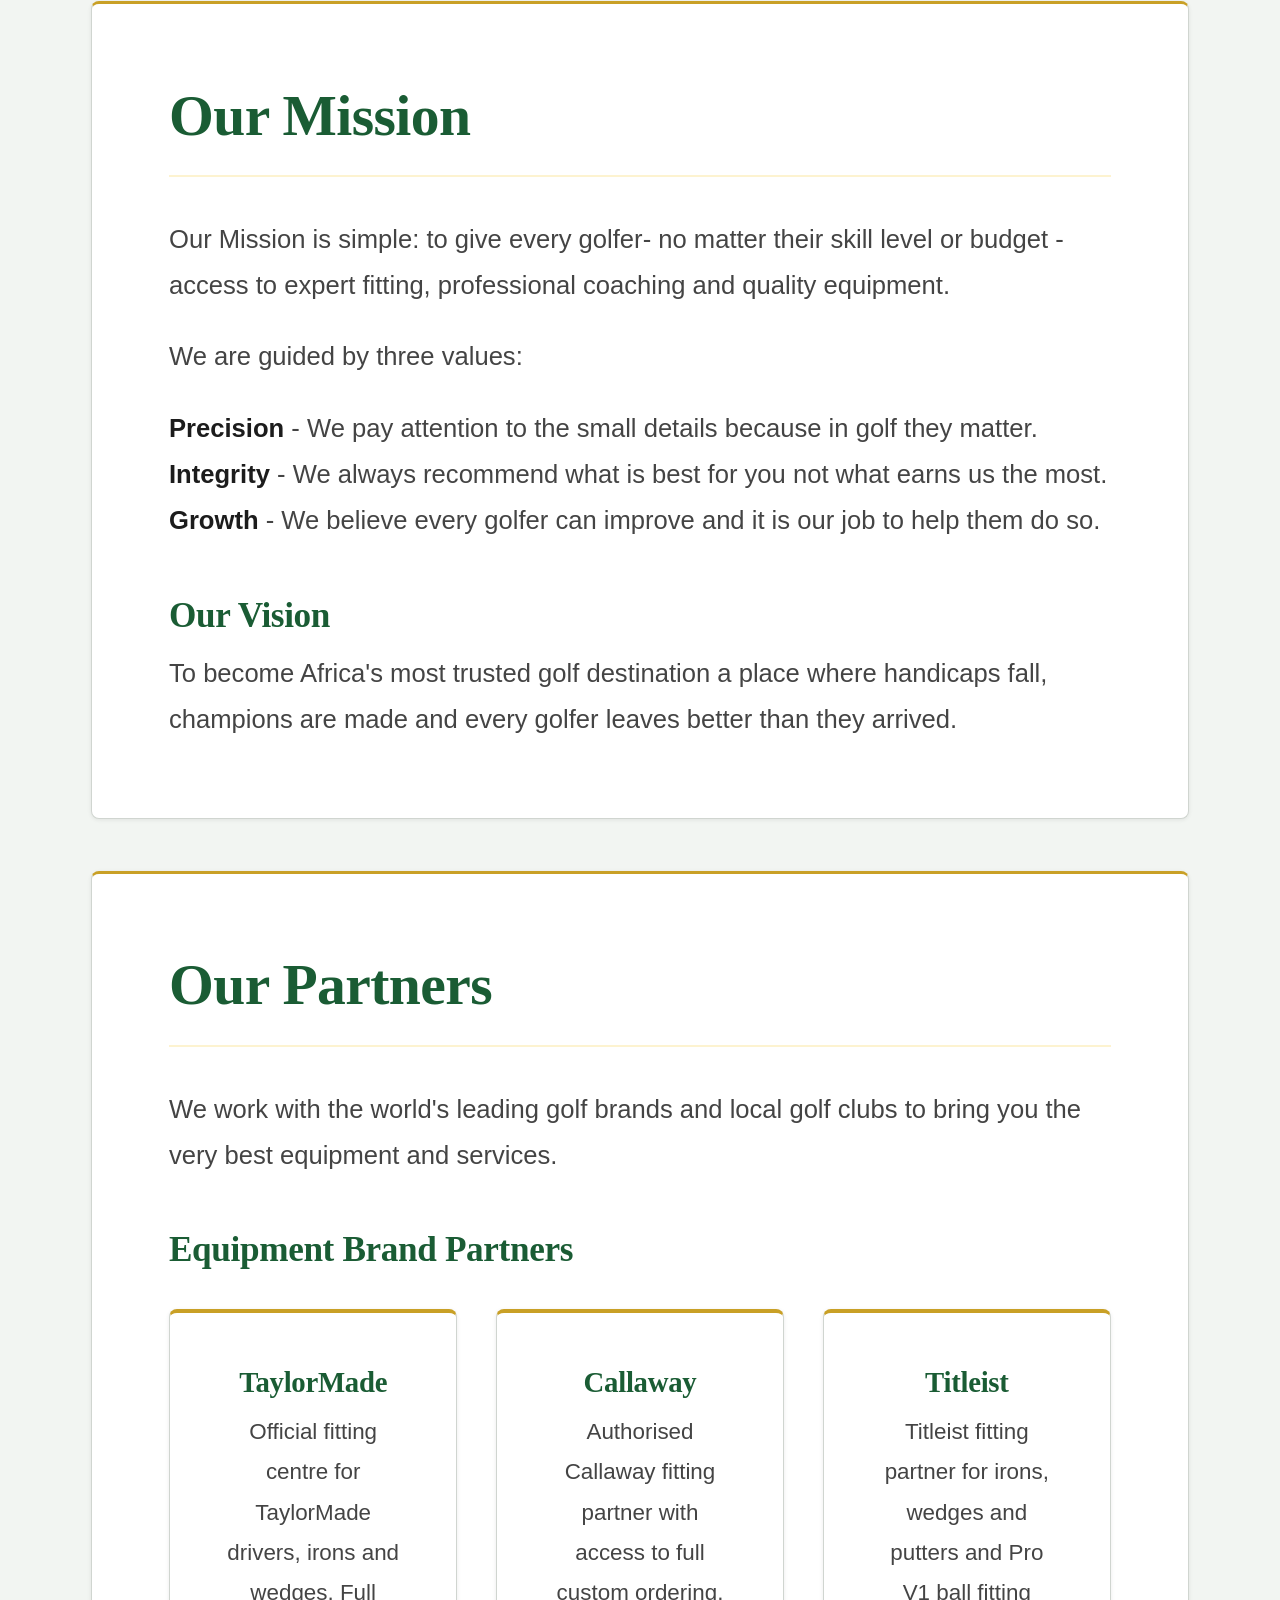
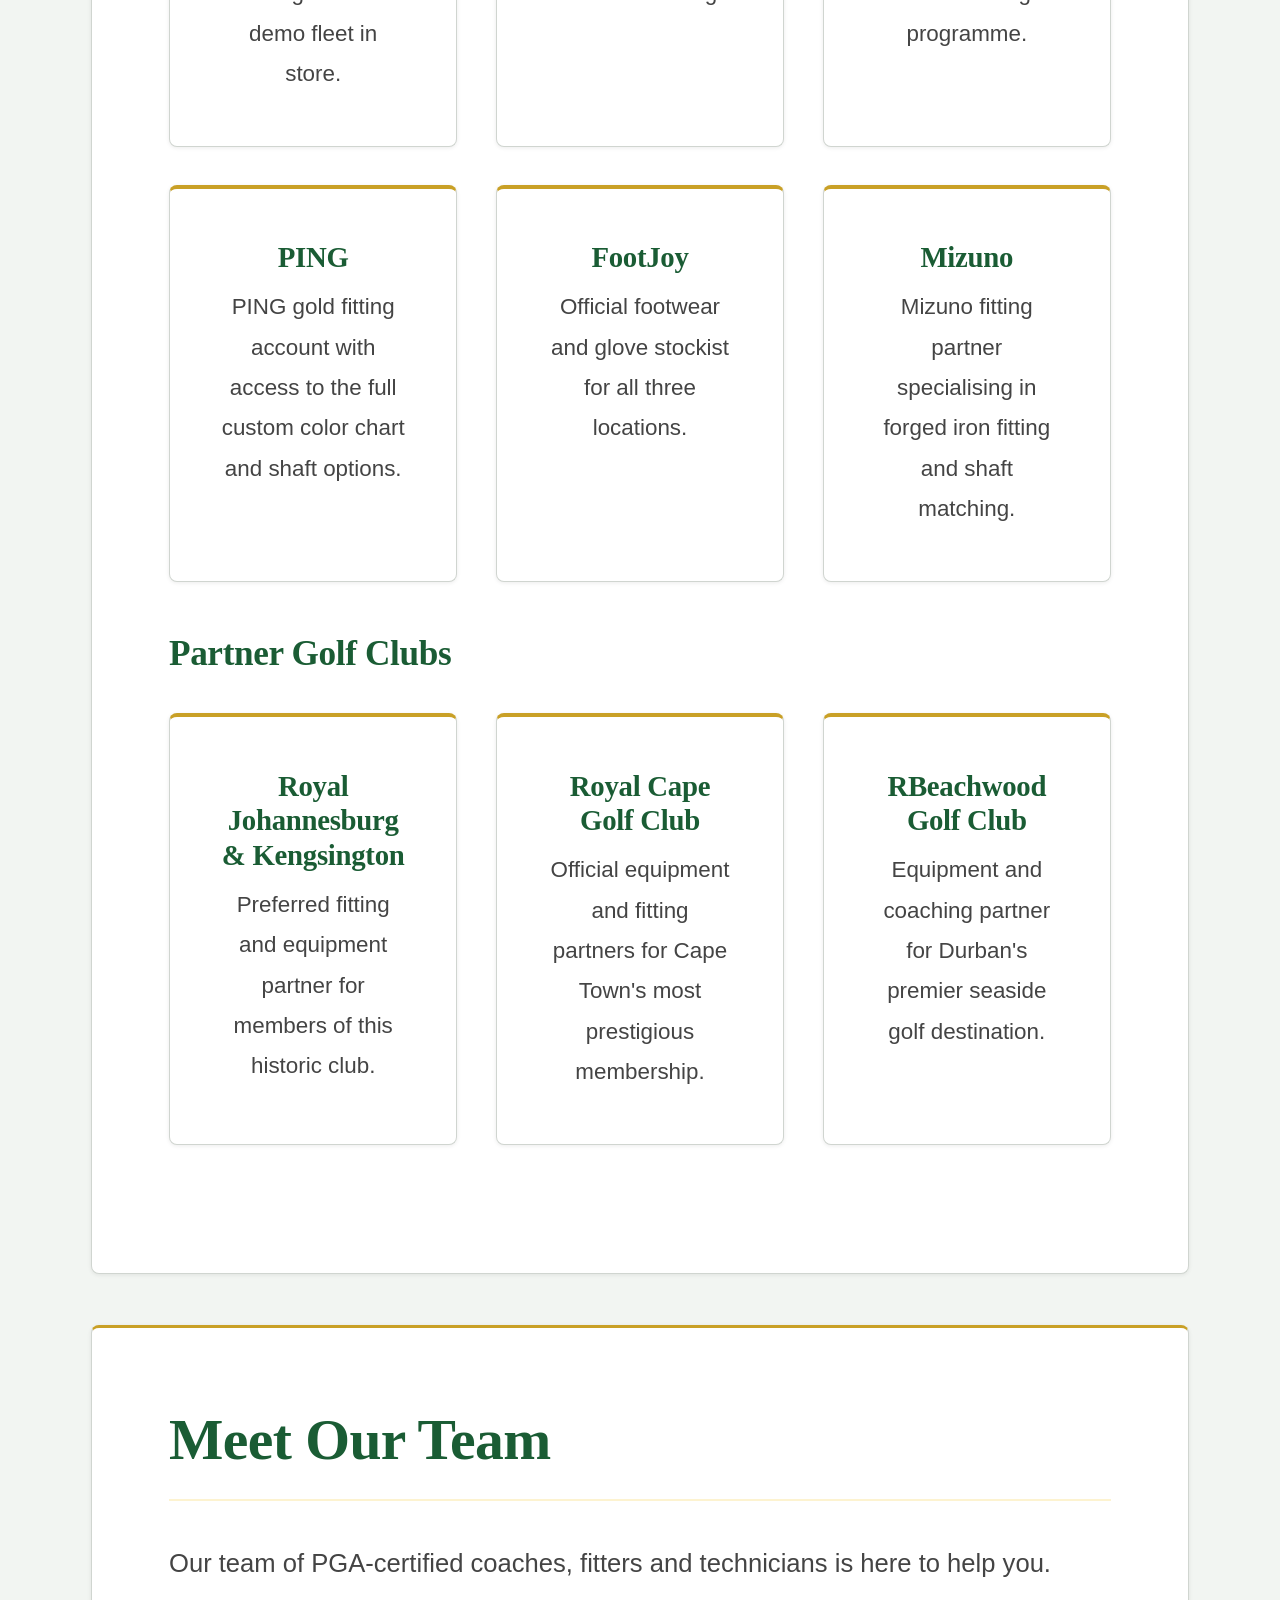
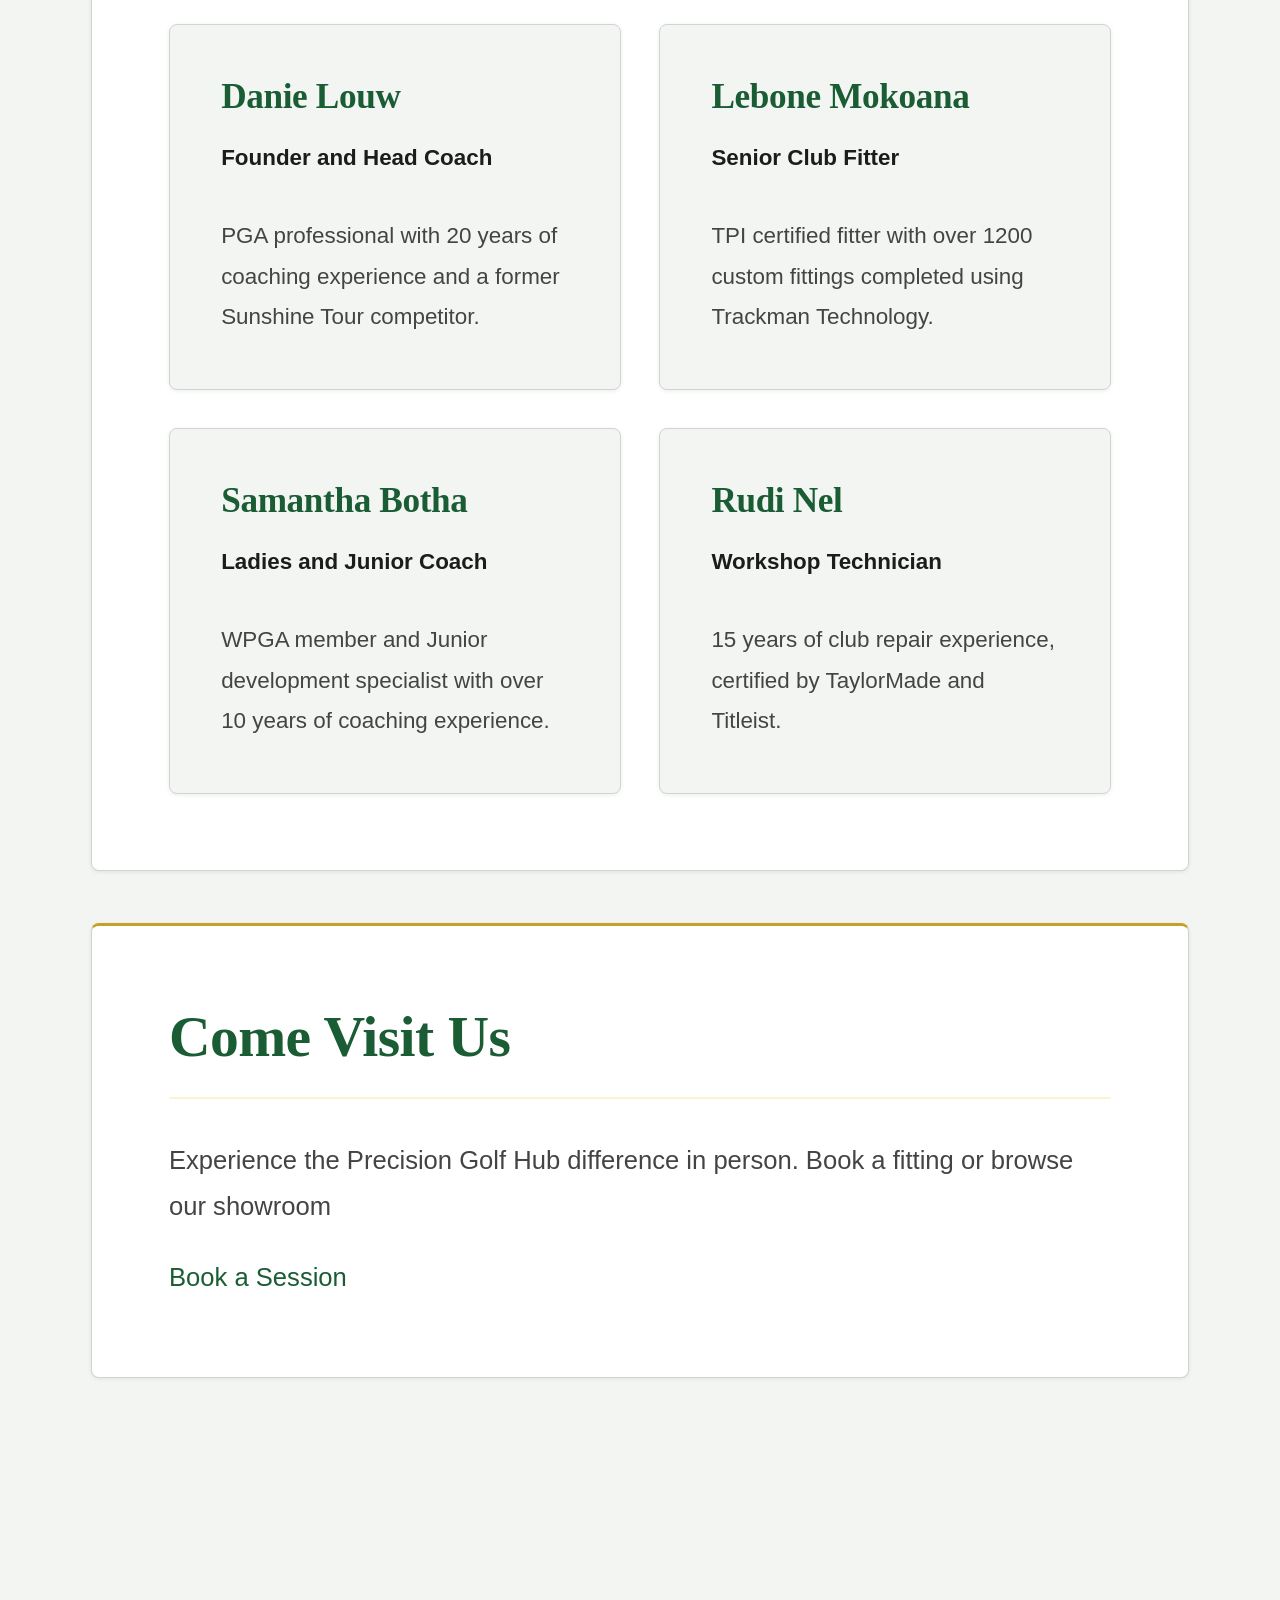
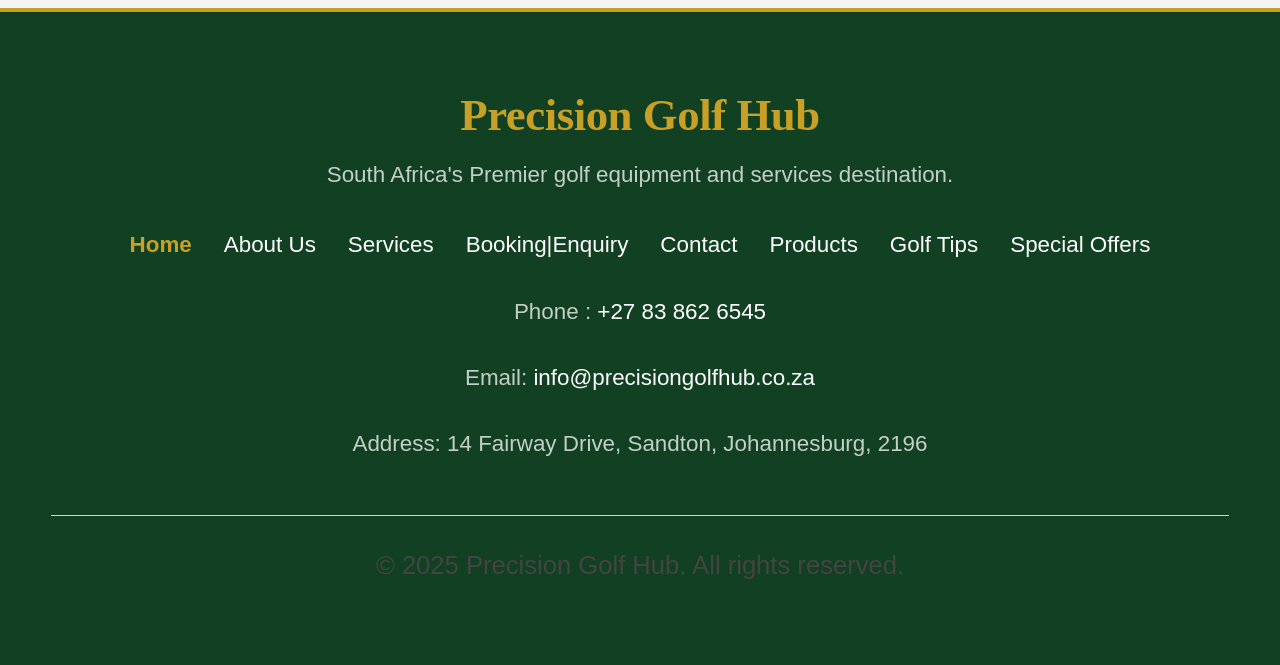
==== commit d33b622b: "JavaScript ,SEO , HTML META TAGS" ====
--- a/about.html
+++ b/about.html
@@ -4,8 +4,27 @@
     <!--Basic browser info-->
     <meta charset="UTF-8">
     <meta name="viewport" content="width=device-width, initial-scale=1.0">
-    <meta name="description" content="Precision Golf Hub - Golf equipment, club fitting , coaching and more">
-    <title>Precision Golf Hub | About Us</title>
+    <meta name="description" content="Learn about Precision Golf Hub - our mission, vision, and commitment to delivering professional golf services and equipment in South Africa.">
+    <meta name="keywords" content="golf hub, golf services, about us, golf professionals, South Africa">
+    <meta name="author" content="Precision Golf Hub">
+    <meta name="robots" content="index, follow">
+    <link rel="canonical" href="https://precisiongolfhub.co.za/about.html">
+    
+    <!--Open Graph-->
+    <meta property="og:type" content="website">
+    <meta property="og:title" content="About Precision Golf Hub - Our Mission & Expertise">
+    <meta property="og:description" content="Discover our passion for professional golf services and commitment to helping golfers improve their game.">
+    <meta property="og:url" content="https://precisiongolfhub.co.za/about.html">
+    <meta property="og:image" content="https://precisiongolfhub.co.za/images/golf-header.jpg">
+    <meta property="og:site_name" content="Precision Golf Hub">
+    
+    <!--Twitter Card-->
+    <meta name="twitter:card" content="summary_large_image">
+    <meta name="twitter:title" content="About Precision Golf Hub - Our Mission & Expertise">
+    <meta name="twitter:description" content="Learn about our commitment to professional golf services and equipment excellence.">
+    <meta name="twitter:image" content="https://precisiongolfhub.co.za/images/golf-header.jpg">
+    
+    <title>About Precision Golf Hub | Mission, Vision & Values</title>
 
     <!--css link-->
     <link rel="stylesheet" href="css/styles.css">
@@ -223,5 +242,6 @@
         </div>
     </footer>
     
+    <script src="js/main.js"></script>
 </body>
 </html>
--- a/css/styles.css
+++ b/css/styles.css
@@ -0,0 +1,2003 @@
+/*css reset*/
+*,
+*::before,
+*::after {
+    box-sizing: border-box;
+    margin: 0;
+    padding: 0%;
+
+}
+
+html {
+    font-size: 1rem;
+    scroll-behavior: smooth;
+}
+
+ul {
+    list-style: none;
+}
+
+img {
+    display: block;
+    max-width: 100%;
+    height: auto;
+}
+
+a {
+    text-decoration: none;
+    color: inherit;
+}
+
+/*root variables*/
+:root {
+    /*colors*/
+    --green: #1a5c34; 
+    --green-dark: #124022;
+    --green-light: #2a7a4a;
+    --gold:#c9a026;
+    --gold-light: #e8c45a;
+    --gold-pale:#fdf3d0;
+    --white:#ffffff;
+    --bg-page:#f2f5f2;
+    --bg-section:#ffffff;
+    --bg-alt:#eef1ee;
+    --text-dark:#1c1c1c;
+    --text-mid:#444444;
+    --text-light:#707070;
+    --border:#d0d5d0;
+    --border-focus:#c9a026;
+    --success-green:#1e7a40;
+    --success-bg:#e6f5ec;
+    
+    /*typography*/
+    --font-heading: 'Georgia', 'Times New Roman', serif;
+    --font-body: 'Segoe UI' , 'Arial' , sans-serif;
+    
+    /*font sizes*/
+    --text-xs: 1.2rem;
+    --text-sm: 1.4rem;
+    --text-base: 1.6rem;
+    --text-md: 1.8rem;
+    --text-lg: 2.2rem;
+    --text-xl: 2.8rem;
+    --text-2xl: 3.6rem;
+    --text-3xl: 4.4rem;
+    
+    /*spacing*/
+    --space-xs: 0.4rem;
+    --space-sm: 0.8rem;
+    --space-md: 1.6rem;
+    --space-lg: 2.4rem;
+    --space-xl: 3.2rem;
+    --space-2xl: 4.8rem;
+    --space-3xl: 6.4rem;
+    
+    /*border radius*/
+    --radius-sm: 4px;
+    --radius-md: 8px;
+    --radius-lg: 16px;
+    
+    /*shadow*/
+    --shadow-sm: 0 1px 4px rgba(0,0,0,0.08);
+    --shadow-md: 0 4px 14px rgba(0,0,0,0.10);
+    --shadow-lg: 0 10px 32px rgba(0,0,0,0.12);
+    
+    /*transition*/
+    --transition: 0.25s ease;
+    --transition-fast: 0.15s ease;
+    
+    /*max width for centered content */
+    --max-w: 1200px;
+}
+
+/*general styles */
+body {
+    font-family: var(--font-body);
+    font-size: var(--text-base);
+    color: var(--text-dark);
+    background-color: var(--bg-page);
+    line-height: 1.75;
+    -webkit-font-smoothing: antialiased;
+}
+
+a {
+    color: var(--green);
+    transition: color var(--transition-fast);
+}
+
+a:focus-visible {
+    outline : 3px solid var(--gold);
+    outline-offset: 3px;
+    border-radius: var(--radius-sm);
+}
+
+img {
+    max-width: 100%;
+    height: auto;
+    display: block;
+    border-radius: var(--radius-sm);
+}
+
+/*typography*/
+h1, h2, h3 ,h4, h5, h6 {
+    font-family: var(--font-heading);
+    color: var(--green);
+    line-height: 1.2;
+    margin-bottom: var(--space-md);
+    letter-spacing: -0.01em;
+}
+
+h1 {
+    font-size: var(--text-3xl);
+    font-weight: 700;
+}
+h2 {
+    font-size: var(--text-2xl);
+    font-weight: 700;
+}
+h3 {
+    font-size: var(--text-xl);
+    font-weight: 600;
+}
+h4 {
+    font-size: var(--text-lg);
+    font-weight: 600;
+}
+p {
+    margin-bottom: var(--space-md);
+    font-size: var(--text-base);
+    color: var(--text-mid);
+    line-height: 1.8;
+}
+
+p:last-child {
+    margin-bottom: 0;
+}
+
+section ul,
+section ol {
+    font-size: var(--text-base);
+    color: var(--text-mid);
+    margin-bottom: var(--space-md);
+    line-height: 1.8;
+}
+
+strong {
+    font-weight: 700;
+    color: var(--text-dark);
+}
+
+/*utility classes*/
+
+/*button*/
+.button {
+    display: inline-block;
+    padding: 1.1rem 2.4rem;
+    background-color: var(--green);
+    color: var(--white);
+    border-radius: var(--radius-md);
+    font-family: var(--font-body);
+    font-size: var(--text-sm);
+    font-weight: 700;
+    letter-spacing: 0.06em;
+    text-transform: uppercase;
+    border: 2px solid var(--green);
+    cursor: pointer;
+    transition: background-color var(--transition), color var(--transition), border-color var(--transition), transform var(--transition-fast), box-shadow var(--transition);
+    text-align: center;
+}
+
+.button:hover {
+    background-color: var(--green-dark);
+    border-color: var(--green-dark);
+    color: var(--white);
+    text-decoration: none;
+    transform: translateY(-2px);
+    box-shadow: var(--shadow-md);
+}
+
+.button:active {
+    transform: translateY(0);
+    box-shadow: none;
+}
+
+.button:focus-visible {
+    outline: 3px solid var(--gold);
+    outline-offset: 3px;
+}
+
+.button_gold {
+    display: inline-block;
+    font-family: var(--font-body);
+    font-size: var(--text-sm);
+    font-weight: 700;
+    letter-spacing: 0.06em;
+    text-transform: uppercase;
+    color: var(--green);
+    background-color: var(--gold);
+    padding: 1.1rem 2.4rem;
+    border: 2px solid var(--gold);
+    border-radius: var(--radius-sm);
+    cursor: pointer;
+    transition: background-color var(--transition), color var(--transition), border-color var(--transition), transform var(--transition-fast), box-shadow var(--transition);
+    text-align: center;
+    margin-top: var(--space-lg);
+}
+.button_gold:hover {
+    background-color: var(--gold-light);
+    border-color: var(--gold-light);
+    color: var(--green-dark);
+    text-decoration: none;
+    transform: translateY(-2px);
+    box-shadow: var(--shadow-md);
+}
+.button_gold:active {
+    transform: translateY(0);
+    box-shadow: none;
+}
+
+/*layout*/
+
+header {
+    background-color: var(--green);
+    padding: var(--space-lg) 0;
+    text-align: center;
+    border-bottom: 4px solid var(--gold);
+}
+
+header img {
+    display: block;
+    margin: 0 auto var(--space-sm);
+    border-radius: 50%;
+    border: 3px solid var(--gold);
+    max-width: 120px;
+    height: 120px;
+    object-fit: cover;
+}
+/*sitename in header*/
+header h1 {
+    font-size: var(--text-2xl);
+    font-weight: 700;
+    color: var(--gold);
+    letter-spacing: 0.02em;
+    margin-bottom: var(--space-xs)
+}
+
+/*tagline in header*/
+header p {
+    font-size: var(--text-sm);
+    color: rgba(255, 255, 255, 0.75);
+    font-style: italic;
+    margin:0%;
+    letter-spacing: 0.06em;
+    text-transform: uppercase;
+}
+
+/*navigation*/
+nav {
+    background-color: var(--green-dark);
+    border-bottom: 2px solid var(--gold);
+    position: sticky;
+    top: 0;
+    z-index: 1000;
+    box-shadow: var(--shadow-sm);
+}
+
+nav ul {
+    list-style: none;
+    display: flex;
+    flex-wrap: wrap;
+    justify-content: center;
+    gap: 0;
+    max-width: var(--max-w);
+    margin: 0 auto;
+    padding: 0% var(--space-md);
+}
+
+nav ul li a {
+    display: block;
+    color: var(--white);
+    font-size: var(--text-sm);
+    font-weight: 500;
+    letter-spacing: 0.05em;
+    text-transform: uppercase;
+    padding: 1.4rem var(--space-md);
+    transition: background-color var(--transition), color var(--transition);
+    border-bottom: 3px solid transparent;
+}
+
+nav ul li a:hover {
+    background-color: var(--green);
+    color: var(--gold);
+    text-decoration: dashed;
+    border-bottom-color: var(--gold);
+}
+
+nav ul li a.active {
+    color: var(--gold);
+    border-bottom: 3px solid var(--gold);
+    font-weight: 600;
+}
+
+/*sticky nav state*/
+header.scrolled {
+    box-shadow: var(--shadow-md);
+    padding: var(--space-md) 0;
+}
+
+header.scrolled h1 {
+    font-size: var(--text-lg);
+}
+
+header.scrolled img {
+    max-width: 80px;
+    height: 80px;
+}
+
+header.scrolled p {
+    display: none;
+}
+
+/*back to top button*/
+#back-to-top {
+    position: fixed;
+    bottom: -60px;
+    right: var(--space-lg);
+    width: 50px;
+    height: 50px;
+    background-color: var(--gold);
+    color: var(--green);
+    border: 2px solid var(--gold);
+    border-radius: 50%;
+    font-family: var(--font-body);
+    font-size: var(--text-sm);
+    font-weight: 700;
+    cursor: pointer;
+    transition: bottom var(--transition), background-color var(--transition), transform var(--transition-fast);
+    display: flex;
+    align-items: center;
+    justify-content: center;
+    z-index: 999;
+    line-height: 1;
+}
+
+#back-to-top:hover {
+    background-color: var(--gold-light);
+    transform: translateY(-3px);
+}
+
+#back-to-top:active {
+    transform: translateY(-1px);
+}
+
+#back-to-top.show {
+    bottom: var(--space-lg);
+}
+
+/*scroll animations*/
+.animate-on-scroll {
+    opacity: 0;
+    transform: translateY(30px);
+    transition: opacity 0.6s ease, transform 0.6s ease;
+}
+
+.animate-on-scroll.animate-in {
+    opacity: 1;
+    transform: translateY(0);
+}
+
+/*main content*/
+main {
+    max-width: var(--max-w);
+    margin: 0 auto;
+    padding: var(--space-2xl) var(--space-xl);
+}
+
+/*sections*/
+section {
+    background-color: var(--bg-section);
+    border: 1px solid var(--border);
+    border-radius: var(--radius-md);
+    padding: var(--space-2xl);
+    margin-bottom: var(--space-xl);
+    box-shadow: var(--shadow-sm);
+}
+
+section + section {
+   border-top: 3px solid var(--gold);
+}
+
+section > h2:first-child{
+    font-size: var(--text-2xl);
+    color: var(--green);
+    padding-bottom: var(--space-md);
+    border-bottom: 2px solid var(--gold-pale);
+    margin-bottom: var(--space-lg);
+}
+section h3 {
+    font-size: var(--text-lg);
+    color: var(--green);
+    margin-top: var(--space-xl);
+    margin-bottom: var(--space-sm);
+}
+
+/*footer*/
+footer {
+    background-color: var(--green-dark);
+    color: var(--white);
+    text-align: center;
+    padding: var(--space-2xl) var(--space-xl);
+    border-top: 4px solid var(--gold);
+    margin-top: var(--space-3xl);
+}
+
+footer h3 {
+    font-family: var(--font-heading);
+    font-size: var(--text-xl);
+    color: var(--gold);
+    margin-bottom: var(--space-sm);
+}
+
+footer > p {
+    font-size: var(--text-sm);
+    color: rgba(255, 255, 255, 0.75);
+    margin-bottom: var(--space-md);
+}
+
+footer > ul {
+    list-style: none;
+    display: flex;
+    justify-content: center;
+    flex-wrap: wrap;
+    gap: var(--space-xs);
+    margin: var(--space-md) auto;
+    padding: 0;
+    max-width: var(--max-w);
+}
+
+footer > ul li a {
+    font-size: var(--text-sm);
+    color: var(--white);
+    padding: var(--space-xs) var(--space-sm);
+    border-radius: var(--radius-sm);
+    transition: background-color var(--transition), color var(--transition);
+}
+footer > ul li a:hover {
+    background-color: var(--gold);
+    color: var(--green);
+    text-decoration: none;
+}
+footer > ul li a.active {
+    color: var(--gold);
+    font-weight: 600;
+}
+
+footer > p + p {
+    margin-top: var(--space-xs);
+}
+
+footer a {
+    color: var(--white);
+    transition: color var(--transition);
+}
+
+.footer_bottom {
+    margin-top: var(--space-xl);
+    padding-top: var(--space-md);
+    border-top: 1px solid var(--border);
+    font-size: var(--text-xs);
+    color: rgba(255, 255, 255, 0.75);
+}
+
+footer bottom p {
+    color: rgba(255, 255, 255, 0.75);
+    font-size: var(--text-xs);
+    margin: 0;
+}
+
+/*component specific styles*/
+
+/*hero section*/
+.img_hero {
+    width:100%;
+    max-height: 50rem;
+    object-fit: cover;
+    object-position: center;
+    display: block;
+    border-radius: 0;
+    margin-bottom: var(--space-lg);
+}
+
+.hero {
+    background-color: var(--green);
+    background-image: url(C:\Users\Kea\Documents\precision_golf_hub\images\hero_image.jpg);
+    color: var(--white);
+    text-align: center;
+    padding: var(--space-3xl) var(--space-xl);
+    border-radius: var(--radius-md) var(--radius-md);
+}
+
+.hero h2 {
+    font-size: var(--text-3xl);
+    color: var(--white);
+    margin-bottom: var(--space-md);
+    line-height: 1.2;
+}
+ 
+.hero p {
+    font-size: var(--text-md);
+    color: rgba(255, 255, 255, 0.85);
+    margin: 0 auto var(--space-xl);
+    max-width: 60rem;
+}
+
+.hero .button {
+   background-color: var(--gold);
+   border-color: var(--gold);
+    color: var(--green);
+    font-size: var(--text-base);
+    padding: 1.4rem 3.2rem;
+}
+
+.hero .button:hover {
+    background-color: var(--gold-light);
+    border-color: var(--gold-light);
+    color: var(--green-dark);
+}
+ 
+/*stats bar */
+.stats_bar {
+    background-color: var(--gold);
+    display: flex;
+    flex: wrap;
+    justify-content: space-around;
+    align-items: center;
+    gap: var(--space-xl);
+    padding: var(--space-xl) var(--space-xl);
+    margin-bottom: var(--space-xl);
+    box-shadow: var(--shadow-sm);
+}
+
+.stat_item {
+    text-align: center;
+    flex: 1 1 15rem;
+}
+
+.stat_item strong {
+    display: block;
+    font-family:var(--font-heading) ;
+    font-size: var(--text-3xl);
+    font-weight: 700;
+    color: var(--green);
+    line-height: 1;
+    margin-bottom: var(--space-xs);
+}
+
+.stat_item span {
+    font-size: var(--text-xs);
+    font-weight: 600;
+    letter-spacing: 0.06em;
+    text-transform: uppercase;
+    color: var(--green-dark);
+}
+
+/*cards (index.html, about.html, offers.html)*/
+.card_grid {
+    display: grid;
+    grid-template-columns: repeat(2, 1fr);
+    gap: var(--space-lg);
+    margin-top: var(--space-lg);
+}
+
+.card {
+    background-color: var(--bg-page);
+    border: 1px solid var(--border);
+    border-radius: var(--radius-md);
+    padding: var(--space-xl);
+    box-shadow: var(--shadow-sm);
+    transition: box-shadow var(--transition), transform var(--transition) border-color var(--transition);
+    display: flex;
+    flex-direction: column;
+    gap: var(--space-sm);
+    
+}
+
+.card:hover {
+    box-shadow: var(--shadow-lg);
+    transform: translateY(-4px);
+    border-color: var(--gold);
+}
+
+.card h3 {
+    font-size: var(--text-lg);
+    color: var(--green);
+    margin-bottom: var(--space-xs);
+    margin-top: 0;
+}
+
+.card p {
+    font-size: var(--text-sm);
+    color: var(--text-mid);
+    flex-grow: 1;
+}
+.card ul {
+    list-style: disc;
+    padding-left: var(--space-lg);
+    margin-bottom: var(--space-md);
+}
+
+.card ul li{
+    font-size: var(--text-sm);
+    color: var(--text-mid);
+    margin-bottom: var(--space-xs);
+}
+
+.card .button {
+    align-self: flex-start;
+    margin-top: var(--space-md);
+}
+
+/*products*/
+.product_grid {
+    display: grid;
+    grid-template-columns: repeat(2, 1fr);
+    gap: var(--space-lg);
+    margin-top: var(--space-lg);
+}
+
+.product {
+    background-color: var(--bg-section);
+    border: 1px solid var(--border);
+    border-radius: var(--radius-md);
+    padding: var(--space-xl);
+    box-shadow: var(--shadow-sm);
+    transition: box-shadow var(--transition), transform var(--transition) border-color var(--transition);
+    display: flex;
+    flex-direction: column;
+    gap: var(--space-xs);
+}
+
+.product:hover {
+    box-shadow: var(--shadow-lg);
+    transform: translateY(-4px);
+    border-color: var(--gold);
+}
+
+.product img {
+    width: 100%;
+    max-height: 18rem;
+    object-fit: contain;
+    border-radius: var(--radius-sm);
+    background-color: var(--bg-alt);
+    padding: var(--space-sm);
+    margin-bottom: var(--space-sm);
+    border: 1px solid var(--border);
+}
+
+.brand {
+    font-size: var(--text-xs);
+    font-weight: 700;
+    color: var(--gold);
+    text-transform: uppercase;
+    letter-spacing: 0.12em;
+    margin-bottom: var(--space-xs);
+}
+
+.product h3 {
+    font-size: var(--text-md);
+    color: var(--green);
+    margin-bottom: var(--space-xs);
+    margin-top: 0;
+}
+
+.price {
+    font-family: var(--font-heading);
+    font-size: var(--text-xl);
+    font-weight: 700;
+    color: var(--green);
+    margin : var(--space-sm) 0;
+}
+
+.product .button {
+    align-self: flex-start;
+    margin-top: var(--space-md);
+}
+
+.product a:not(.button) {
+    font-size: var(--text-sm);
+    color: var(--green);
+    font-weight: 600;
+    margin-top: var(--space-sm);
+}
+
+.product a:not(.button):hover {
+    color: var(--gold);
+}
+
+/*offers*/
+.offer_grid {
+    display: grid;
+    grid-template-columns: repeat(2, 1fr);
+    gap: var(--space-lg);
+    margin-top: var(--space-lg);
+}
+
+.offer {
+    background-color: var(--gold-pale);
+    border: 2px solid var(--border);
+    border-radius: var(--radius-md);
+    padding: var(--space-xl);
+    box-shadow: var(--shadow-sm);
+    transition: box-shadow var(--transition), transform var(--transition) border-color var(--transition);
+    display: flex;
+    flex-direction: column;
+    gap: var(--space-sm);
+}
+
+.offer:hover {
+    box-shadow: var(--shadow-md);
+    transform: translateY(-4px);
+    border-color: var(--gold);
+}
+
+.offer h3 {
+    font-size: var(--text-lg);
+    color: var(--green);
+    margin-bottom: var(--space-xs);
+    margin-top: 0;
+}
+
+.offer p {
+    font-size: var(--text-sm);
+    color: var(--text-mid);
+}
+
+.old_price {
+    font-size: var(--text-sm);
+    color: var(--text-light);
+    text-decoration: line-through;
+    margin-bottom: 0;
+}
+
+.new_price {
+    font-family: var(--font-heading);
+    font-size: var(--text-xl);
+    font-weight: 700;
+    color: var(--green);
+    margin : var(--space-sm);
+}
+
+.offer .button {
+    align-self: flex-start;
+    margin-top: var(--space-sm);
+}
+
+/*tips*/
+
+.tip_grid {
+    display: grid;
+    grid-template-columns: repeat(2, 1fr);
+    gap: var(--space-lg);
+    margin-top: var(--space-lg);
+}
+
+.tip {
+    background-color: var(--bg-section);
+    border: 1px solid var(--border);
+    border-left: 4px solid var(--green);
+    border-radius: var(--radius-md);
+    padding: var(--space-xl);
+    box-shadow: var(--shadow-sm);
+    transition: box-shadow var(--transition), transform var(--transition) border-left-color var(--transition);
+}
+
+.tip:hover {
+    box-shadow: var(--shadow-md);
+    transform: translateY(-3px);
+    border-left-color: var(--gold);
+}
+
+.category {
+    display :inline-block;
+    font-family: var(--font-body);
+    font-size: var(--text-xs);
+    font-weight: 700;
+    letter-spacing: 0.10em;
+    text-transform: uppercase;
+    background-color: var(--green);
+    color: var(--gold);
+    padding: 0.4rem 1.1rem;
+
+}
+
+.tip h3 {
+    font-size: var(--text-md);
+    color: var(--green);
+    margin-bottom: var(--space-sm);
+    margin-top: 0;
+}
+
+.tip h4 {
+    font-size: var(--text-base);
+    font-weight: 700;
+    color: var(--green-dark);
+    margin-top: var(--space-md);
+    margin-bottom: var(--space-xs);
+}
+
+.tip p {
+    font-size: var(--text-sm);
+}
+.tip ul {
+    list-style: disc;
+    padding-left: var(--space-lg);
+    margin-top: var(--space-sm);
+}
+
+.tip ul li {
+    font-size: var(--text-sm);
+    color: var(--text-mid);
+    margin-bottom: var(--space-xs);
+}
+
+.tip .button {
+    margin-top: var(--space-md);
+}
+
+/*partners*/
+
+.partner_grid {
+    display: grid;
+    grid-template-columns: repeat(3, 1fr);
+    gap: var(--space-lg);
+    margin-top: var(--space-lg);
+    margin-bottom: var(--space-xl) ;
+}
+
+.partner {
+    background-color: var(--bg-section);
+    border: 1px solid var(--border);
+    border-top: 4px solid var(--gold);
+    border-radius: var(--radius-md);
+    padding: var(--space-xl);
+    text-align: center;
+    box-shadow: var(--shadow-sm);
+    transition: box-shadow var(--transition), transform var(--transition) border-top-color var(--transition);
+}
+
+.partner:hover {
+    box-shadow: var(--shadow-md);
+    transform: translateY(-3px);
+    border-top-color: var(--green);
+}
+
+.partner h3 {
+    font-size: var(--text-md);
+    color: var(--green);
+    margin-bottom: var(--space-sm);
+    margin-top: 0;
+}
+
+.partner p {
+    font-size: var(--text-sm);
+    color: var(--text-mid);
+    margin: 0;
+}
+
+/*forms*/
+form{
+    margin-top: var(--space-lg);
+}
+.form_row{
+    display: flex;
+    flex-direction: column;
+    gap: 0.5rem;
+    margin-bottom: var(--space-lg);
+}
+
+.form_row label {
+    font-family: var(--font-body);
+    font-size: var(--text-sm);
+    font-weight: 700;
+    color: var(--green);
+    letter-spacing: 0.03em;
+
+}
+
+.form_row input[type="text"],
+.form_row input[type="email"],
+.form_row input[type="tel"],
+.form_row input[type="date"] {
+    width: 100%;
+    padding : 1.1rem 1.4rem;
+    font-family: var(--font-body);
+    font-size: var(--text-base);
+    color: var(--text-dark);
+    background-color: var(--white);
+    border: 2px solid var(--border);
+    border-radius: var(--radius-sm);
+    transition: border-color var(--transition), box-shadow var(--transition);
+    appearance: none;
+}
+
+.form_row select {
+    width:100%;
+    padding: 1.1rem 3.5rem 1.1rem 1.4rem;
+    font-family: var(--font-body);
+    font-size: var(--text-base);
+    color: var(--text-dark);
+    background-color: var(--white);
+    border: 2px solid var(--border);
+    border-radius: var(--radius-sm);
+    cursor: pointer;
+    appearance: none;
+    background-image: url('data:image/svg+xml;utf8,<svg fill="%23707070" height="24" viewBox="0 0 24 24" width="24" xmlns="http://www.w3.org/2000/svg"><path d="M7 10l5 5 5-5z"/></svg>');
+    background-repeat: no-repeat;
+    background-position: right 1.2rem center;
+    background-size: 1.2rem;
+    transition: border-color var(--transition), box-shadow var(--transition);
+    
+}
+
+.form_row textarea {
+    width : 100%;
+    padding: 1.1rem 1.4rem;
+    font-family: var(--font-body);
+    font-size: var(--text-base);
+    color: var(--text-dark);
+    background-color: var(--white);
+    border: 2px solid var(--border);
+    border-radius: var(--radius-sm);
+    min-height: 13rem;
+    resize: vertical;
+    transition: border-color var(--transition), box-shadow var(--transition);
+}
+
+.form_row input :hover,
+.form_row select:hover,
+.form_row textarea:hover {
+    border-color: var(--green-light);
+}
+
+.form_row input:focus,
+.form_row select:focus,
+.form_row textarea:focus {
+    border-color: var(--border-focus);
+    box-shadow: 0 0 0 3px rgba(26, 92, 52, 0.15);
+    outline: none;
+    background-color: var(--white);
+}
+
+.form_row p {
+    font-size: var(--text-xs);
+    color: var(--text-light);
+    margin-top: var(--space-xs);
+    margin-bottom: 0;
+}
+
+.form_submit {
+    display: block;
+    width : 100%;
+    padding: 1.4rem var(--space-xl);
+    font-family: var(--font-body);
+    font-size: var(--text-base);
+    font-weight: 700;
+    letter-spacing: 0.06em;
+    text-transform: uppercase;
+    color: var(--white);
+    background-color: var(--green);
+    border: 2px solid var(--green);
+    border-radius: var(--radius-md);
+    cursor: pointer;
+    transition: background-color var(--transition), border-color var(--transition), transform var(--transition-fast), box-shadow var(--transition);
+
+}
+
+.form_submit:hover {
+    background-color: var(--green-dark);
+    border-color: var(--green-dark);
+    transform: translateY(-2px);
+    box-shadow: var(--shadow-md);
+}
+
+.form_submit:active {
+    transform: translateY(0);
+    box-shadow: none;
+}
+.form_submit:focus-visible {
+    outline: 3px solid var(--gold);
+    outline-offset: 3px;
+}
+
+/*accordion*/
+.accordion {
+    display: flex;
+    flex-direction: column;
+    gap: var(--space-md);
+}
+
+.accordion-item {
+    background-color: var(--bg-section);
+    border: 1px solid var(--border);
+    border-radius: var(--radius-md);
+    overflow: hidden;
+    box-shadow: var(--shadow-sm);
+    transition: box-shadow var(--transition), border-color var(--transition);
+}
+
+.accordion-item:hover {
+    box-shadow: var(--shadow-md);
+    border-color: var(--gold);
+}
+
+.accordion-header {
+    width: 100%;
+    padding: var(--space-lg) var(--space-xl);
+    background-color: var(--bg-section);
+    border: none;
+    font-family: var(--font-body);
+    font-size: var(--text-lg);
+    font-weight: 600;
+    color: var(--green);
+    text-align: left;
+    cursor: pointer;
+    display: flex;
+    justify-content: space-between;
+    align-items: center;
+    transition: background-color var(--transition), color var(--transition);
+}
+
+.accordion-header:hover {
+    background-color: var(--bg-alt);
+    color: var(--gold);
+}
+
+.accordion-header:focus-visible {
+    outline: 3px solid var(--gold);
+    outline-offset: -3px;
+}
+
+.accordion-header[aria-expanded="true"] {
+    background-color: var(--green);
+    color: var(--white);
+    border-bottom: 2px solid var(--gold);
+}
+
+.accordion-header[aria-expanded="true"] .accordion-icon {
+    color: var(--gold);
+    transform: rotate(45deg);
+}
+
+.accordion-icon {
+    font-size: var(--text-xl);
+    font-weight: 700;
+    display: inline-flex;
+    align-items: center;
+    justify-content: center;
+    width: 2.4rem;
+    height: 2.4rem;
+    transition: transform var(--transition);
+}
+
+.accordion-content {
+    max-height: 0;
+    overflow: hidden;
+    transition: max-height var(--transition);
+}
+
+.accordion-content.show {
+    max-height: 2000px;
+}
+
+.accordion-body {
+    padding: var(--space-lg) var(--space-xl);
+    color: var(--text-mid);
+    line-height: 1.8;
+}
+
+.accordion-body h3 {
+    margin-top: var(--space-lg);
+    margin-bottom: var(--space-sm);
+}
+
+.accordion-body ul {
+    margin-left: var(--space-lg);
+    margin-bottom: var(--space-md);
+}
+
+.accordion-body li {
+    margin-bottom: var(--space-xs);
+}
+
+.accordion-body .button {
+    margin-top: var(--space-md);
+}
+
+/*contact details*/
+.contact_details {
+    background-color: var(--bg-page);
+    border: 1px solid var(--border);
+    border-left: 4px solid var(--gold);
+    border-radius: var(--radius-sm);
+    padding: var(--space-lg) var(--space-xl);
+    margin-bottom: var(--space-lg);
+    font-size: var(--text-base);
+    color: var(--text-mid);
+    line-height: 1.9;
+}
+
+.contact_details strong {
+    display: block;
+    font-size: var(--text-xs);
+    font-weight: 700;
+    letter-spacing: 0.12em;
+    text-transform: uppercase;
+    color: var(--green);
+    margin-bottom: var(--space-sm);
+}
+
+.contact_details a {
+    color: var(--green);
+}
+
+.contact_details a:hover {
+    color: var(--gold);
+}
+
+/*iframe (maps)*/
+iframe {
+    display: block;
+    width: 100%;
+    border: none;
+    border-radius: var(--radius-md);
+    margin-top: var(--space-xl);
+    box-shadow: var(--shadow-md);
+    min-height: 35rem;
+}
+
+/*lightbox gallery*/
+.lightbox-trigger {
+    cursor: pointer;
+    position: relative;
+    display: inline-block;
+    overflow: hidden;
+    transition: transform var(--transition-fast);
+}
+
+.lightbox-trigger:hover {
+    transform: scale(1.05);
+}
+
+.lightbox-trigger::after {
+    content: '🔍';
+    position: absolute;
+    top: 50%;
+    left: 50%;
+    transform: translate(-50%, -50%);
+    font-size: 2rem;
+    opacity: 0;
+    transition: opacity var(--transition);
+    z-index: 10;
+    background-color: rgba(201, 160, 38, 0.8);
+    width: 4rem;
+    height: 4rem;
+    border-radius: 50%;
+    display: flex;
+    align-items: center;
+    justify-content: center;
+}
+
+.lightbox-trigger:hover::after {
+    opacity: 1;
+}
+
+.lightbox-trigger:hover::after {
+    opacity: 1;
+}
+
+.lightbox {
+    display: none;
+    position: fixed;
+    top: 0;
+    left: 0;
+    width: 100%;
+    height: 100%;
+    z-index: 2000;
+}
+
+.lightbox.show {
+    display: flex;
+    align-items: center;
+    justify-content: center;
+}
+
+.lightbox-overlay {
+    position: absolute;
+    top: 0;
+    left: 0;
+    width: 100%;
+    height: 100%;
+    background-color: rgba(0, 0, 0, 0.9);
+    z-index: 1;
+}
+
+.lightbox-container {
+    position: relative;
+    max-width: 90vw;
+    max-height: 90vh;
+    display: flex;
+    align-items: center;
+    justify-content: center;
+    gap: var(--space-xl);
+    z-index: 2;
+    flex-direction: column;
+}
+
+.lightbox-image {
+    max-width: 100%;
+    max-height: 70vh;
+    object-fit: contain;
+    border-radius: var(--radius-md);
+    box-shadow: var(--shadow-lg);
+}
+
+.lightbox-close {
+    position: absolute;
+    top: var(--space-lg);
+    right: var(--space-lg);
+    width: 4rem;
+    height: 4rem;
+    background-color: var(--gold);
+    color: var(--green);
+    border: none;
+    border-radius: 50%;
+    font-size: 3.2rem;
+    font-weight: 300;
+    cursor: pointer;
+    display: flex;
+    align-items: center;
+    justify-content: center;
+    transition: background-color var(--transition), transform var(--transition-fast);
+    z-index: 3;
+}
+
+.lightbox-close:hover {
+    background-color: var(--gold-light);
+    transform: scale(1.1);
+}
+
+.lightbox-prev,
+.lightbox-next {
+    position: absolute;
+    top: 50%;
+    transform: translateY(-50%);
+    background-color: rgba(201, 160, 38, 0.8);
+    color: var(--green);
+    border: none;
+    width: 5rem;
+    height: 5rem;
+    font-size: 2.4rem;
+    cursor: pointer;
+    display: flex;
+    align-items: center;
+    justify-content: center;
+    border-radius: var(--radius-md);
+    transition: background-color var(--transition);
+    z-index: 3;
+}
+
+.lightbox-prev:hover,
+.lightbox-next:hover {
+    background-color: var(--gold);
+}
+
+.lightbox-prev {
+    left: var(--space-lg);
+}
+
+.lightbox-next {
+    right: var(--space-lg);
+}
+
+.lightbox-caption {
+    color: var(--white);
+    font-size: var(--text-base);
+    text-align: center;
+    margin-top: var(--space-md);
+    max-width: 80vw;
+}
+
+/*products filter*/
+[data-filter] {
+    transition: all var(--transition);
+}
+
+[data-filter].active {
+    background-color: var(--green) !important;
+    color: white !important;
+    border-color: var(--green) !important;
+}
+
+[data-filter]:not(.active):hover {
+    border-color: var(--green) !important;
+    color: var(--green) !important;
+}
+
+#product_search {
+    transition: border-color var(--transition), box-shadow var(--transition);
+}
+
+#product_search:focus {
+    border-color: var(--gold) !important;
+    box-shadow: 0 0 0 3px rgba(26, 92, 52, 0.15);
+    outline: none;
+}
+
+/*form validation*/
+input[style*="border-color: var(--text-danger)"],
+textarea[style*="border-color: var(--text-danger)"],
+select[style*="border-color: var(--text-danger)"] {
+    border-color: var(--text-danger) !important;
+}
+
+#form_message {
+    animation: slideDown 0.3s ease-out;
+}
+
+@keyframes slideDown {
+    from {
+        opacity: 0;
+        transform: translateY(-10px);
+    }
+    to {
+        opacity: 1;
+        transform: translateY(0);
+    }
+}
+
+/*leaflet maps*/
+.leaflet-container {
+    background-color: var(--bg-alt);
+    border-radius: var(--radius-md);
+    box-shadow: var(--shadow-sm);
+}
+
+.map-popup-wrapper .leaflet-popup-content-wrapper {
+    background-color: var(--white);
+    border: 2px solid var(--gold);
+    border-radius: var(--radius-md);
+}
+
+.map-popup-wrapper .leaflet-popup-tip {
+    background-color: var(--white);
+    border-top-color: var(--gold);
+}
+
+.map-popup {
+    font-family: var(--font-body);
+    font-size: var(--text-sm);
+    color: var(--text-mid);
+}
+
+.map-popup h4 {
+    color: var(--green);
+    margin-bottom: var(--space-sm);
+    font-size: var(--text-lg);
+}
+
+.map-popup p {
+    margin-bottom: var(--space-sm);
+    font-size: var(--text-sm);
+}
+
+.map-popup a {
+    color: var(--green);
+    text-decoration: underline;
+}
+
+.map-popup a:hover {
+    color: var(--gold);
+}
+
+.leaflet-control-attribution {
+    background-color: rgba(255, 255, 255, 0.8);
+    color: var(--text-mid);
+}
+
+/*responsive design*/
+
+/*tablets*/
+@media (max-width: 1199px) {
+    main {
+        padding: var(--space-xl) var(--space-lg);
+    }
+
+    /* Accordion - Tablet */
+    .accordion-header {
+        padding: var(--space-md) var(--space-lg);
+        font-size: var(--text-md);
+    }
+
+    .accordion-body {
+        padding: var(--space-md) var(--space-lg);
+    }
+
+    section {
+        padding: var(--space-xl);
+    }
+
+    /* Typography - tablet scale (85% of desktop) */
+    h1 {
+        font-size: 3.74rem;
+        line-height: 1.2;
+    }
+    h2 {
+        font-size: 3.06rem;
+        line-height: 1.2;
+    }
+    h3 {
+        font-size: 2.38rem;
+        line-height: 1.3;
+    }
+    h4 {
+        font-size: 1.87rem;
+        line-height: 1.3;
+    }
+    body, p {
+        font-size: 1.36rem;
+        line-height: 1.7;
+    }
+    section ul,
+    section ol {
+        font-size: 1.36rem;
+        line-height: 1.7;
+    }
+    nav ul li a {
+        font-size: 1.19rem;
+    }
+    .button, .button_gold, .form_submit {
+        font-size: 1.19rem;
+    }
+    .card h3 {
+        font-size: 1.87rem;
+    }
+    .card p {
+        font-size: 1.19rem;
+    }
+    .product h3 {
+        font-size: 1.53rem;
+    }
+    .offer h3 {
+        font-size: 1.87rem;
+    }
+    .tip h3 {
+        font-size: 1.53rem;
+    }
+    .partner h3 {
+        font-size: 1.53rem;
+    }
+
+    .partner_grid {
+        grid-template-columns: repeat(2, 1fr);
+    }
+    .stats_bar {
+        gap: var(--space-lg);
+    }
+    .hero h2 {
+        font-size: 3.06rem;
+        line-height: 1.2;
+    }
+    .hero p {
+        font-size: 1.53rem;
+        line-height: 1.6;
+    }
+    header h1 {
+        font-size: 2.38rem;
+        line-height: 1.2;
+    }
+    footer h3 {
+        font-size: 2.38rem;
+        line-height: 1.2;
+    }
+    footer > p {
+        font-size: 1.19rem;
+        line-height: 1.6;
+    }
+    footer > ul li a {
+        font-size: 1.19rem;
+    }
+    .form_row label {
+        font-size: 1.19rem;
+    }
+    .form_row input[type="text"],
+    .form_row input[type="email"],
+    .form_row input[type="tel"],
+    .form_row input[type="date"],
+    .form_row select,
+    .form_row textarea {
+        font-size: 1.36rem;
+        line-height: 1.5;
+    }
+}
+
+/*mobile*/
+@media (max-width: 767px) {
+    header {
+        padding: var(--space-lg) var(--space-md);
+    }
+    header img {
+        max-width: 80px;
+        height: 80px;
+    }
+
+    /* Accordion - Mobile */
+    .accordion {
+        gap: var(--space-sm);
+    }
+
+    .accordion-header {
+        padding: var(--space-md) var(--space-lg);
+        font-size: var(--text-md);
+    }
+
+    .accordion-body {
+        padding: var(--space-md) var(--space-lg);
+    }
+
+    /* Typography - mobile scale (70% of desktop) */
+    h1 {
+        font-size: 3.08rem;
+        line-height: 1.2;
+    }
+    h2 {
+        font-size: 2.52rem;
+        line-height: 1.2;
+    }
+    h3 {
+        font-size: 1.96rem;
+        line-height: 1.3;
+    }
+    h4 {
+        font-size: 1.54rem;
+        line-height: 1.3;
+    }
+    h5, h6 {
+        font-size: 1.4rem;
+        line-height: 1.3;
+    }
+    body, p {
+        font-size: 1.12rem;
+        line-height: 1.65;
+    }
+    section ul,
+    section ol {
+        font-size: 1.12rem;
+        line-height: 1.65;
+    }
+    strong {
+        font-weight: 700;
+        color: var(--text-dark);
+    }
+    nav ul {
+        flex-direction: column;
+        align-items: stretch;
+        padding: 0;
+        gap: 0;
+    }
+    nav ul li a {
+        padding: var(--space-md) var(--space-lg);
+        border-bottom: 1px solid var(--border);
+        border-right: none;
+        text-align: center;
+        border-bottom-width: 1px;
+        font-size: 0.98rem;
+    }
+
+    nav ul li :last-child a {
+        border-bottom: none;
+    }
+    nav ul li a:hover ,
+    nav ul li a.active {
+        border-bottom-width: 1px solid var(--green);
+        background-color: var(--green);
+        background-color: #124022;
+
+    }
+
+    main {
+        padding: var(--space-lg);
+    }
+    section {
+        padding: var(--space-lg);
+        border-radius: var(--radius-sm);
+    }
+
+    header h1 {
+        font-size: 2.1rem;
+        line-height: 1.2;
+    }
+
+    .img_hero {
+        max-height: 25rem;
+    }
+    .hero {
+        padding: var(--space-xl) var(--space-lg);
+    }
+    .hero h2 {
+        font-size: 2.52rem;
+        line-height: 1.2;
+    }
+    .hero p {
+        font-size: 1.12rem;
+        line-height: 1.65;
+    }
+
+    .stats_bar {
+        flex-direction: column;
+        gap: var(--space-lg);
+        padding: var(--space-xl) var(--space-md);
+    }
+    .stat_item strong {
+        font-size: 2.52rem;
+        line-height: 1;
+    }
+    .stat_item span {
+        font-size: 0.84rem;
+    }
+
+    .card,
+    .offer,
+    .product,
+    .tip,
+    .partner {
+        padding: var(--space-lg);
+    }
+
+    .card_grid,
+    .offer_grid,
+    .product_grid,
+    .tip_grid,
+    .partner_grid {
+        grid-template-columns: 1fr;
+    }
+
+    .card h3 {
+        font-size: 1.54rem;
+        line-height: 1.3;
+    }
+    .card p {
+        font-size: 0.98rem;
+        line-height: 1.6;
+    }
+    .card ul li {
+        font-size: 0.98rem;
+    }
+
+    .product h3 {
+        font-size: 1.26rem;
+        line-height: 1.3;
+    }
+    .product a:not(.button) {
+        font-size: 0.98rem;
+    }
+    .brand {
+        font-size: 0.84rem;
+    }
+    .price {
+        font-size: 1.96rem;
+        line-height: 1.2;
+    }
+
+    .offer h3 {
+        font-size: 1.54rem;
+        line-height: 1.3;
+    }
+    .offer p {
+        font-size: 0.98rem;
+    }
+    .old_price {
+        font-size: 0.98rem;
+    }
+    .new_price {
+        font-size: 1.96rem;
+    }
+
+    .category {
+        font-size: 0.84rem;
+    }
+    .tip h3 {
+        font-size: 1.26rem;
+        line-height: 1.3;
+    }
+    .tip h4 {
+        font-size: 1.12rem;
+        line-height: 1.3;
+    }
+    .tip p {
+        font-size: 0.98rem;
+    }
+    .tip ul li {
+        font-size: 0.98rem;
+    }
+
+    .partner h3 {
+        font-size: 1.26rem;
+        line-height: 1.3;
+    }
+    .partner p {
+        font-size: 0.98rem;
+        line-height: 1.6;
+    }
+
+    .button,
+    .button_gold,
+    .form_submit {
+        display: block;
+        width: 100%;
+        text-align: center;
+        font-size: 0.98rem;
+    }
+
+    .contact_details {
+        padding: var(--space-md);
+        font-size: 1.12rem;
+        line-height: 1.65;
+    }
+    .contact_details strong {
+        font-size: 0.84rem;
+    }
+
+    footer {
+        padding: var(--space-xl) var(--space-md);
+    }
+    footer h3 {
+        font-size: 1.96rem;
+        line-height: 1.2;
+    }
+    footer > p {
+        font-size: 0.98rem;
+        line-height: 1.6;
+    }
+    footer > ul {
+        flex-direction: column;
+        align-items: center;
+    }
+    footer > ul li a {
+        font-size: 0.98rem;
+    }
+    .footer_bottom {
+        font-size: 0.84rem;
+    }
+
+    .form_row label {
+        font-size: 0.98rem;
+    }
+    .form_row input[type="text"],
+    .form_row input[type="email"],
+    .form_row input[type="tel"],
+    .form_row input[type="date"],
+    .form_row select,
+    .form_row textarea {
+        font-size: 1.12rem;
+        line-height: 1.5;
+    }
+    .form_row p {
+        font-size: 0.84rem;
+    }
+
+    iframe {
+        min-height: 25rem;
+    }
+}
+
+    /*small mobile*/
+    @media (max-width: 480px) {
+
+        main {
+            padding: var(--space-sm);
+        }
+
+        section {
+            padding: var(--space-md);
+        }
+
+        /* Accordion - Small Mobile */
+        .accordion {
+            gap: var(--space-xs);
+        }
+
+        .accordion-header {
+            padding: var(--space-md) var(--space-lg);
+            font-size: var(--text-base);
+        }
+
+        .accordion-body {
+            padding: var(--space-md) var(--space-lg);
+        }
+
+        /* Typography - small mobile scale (60% of desktop) */
+        h1 {
+            font-size: 2.64rem;
+            line-height: 1.2;
+        }
+        h2 {
+            font-size: 2.16rem;
+            line-height: 1.2;
+        }
+        h3 {
+            font-size: 1.68rem;
+            line-height: 1.3;
+        }
+        h4 {
+            font-size: 1.32rem;
+            line-height: 1.3;
+        }
+        h5, h6 {
+            font-size: 1.2rem;
+            line-height: 1.3;
+        }
+        body, p {
+            font-size: 0.96rem;
+            line-height: 1.6;
+        }
+        section ul,
+        section ol {
+            font-size: 0.96rem;
+            line-height: 1.6;
+        }
+        nav ul li a {
+            font-size: 0.84rem;
+        }
+        .button, .button_gold, .form_submit {
+            font-size: 0.84rem;
+        }
+
+        header h1 {
+            font-size: 1.8rem;
+            line-height: 1.2;
+        }
+        header img {
+            max-width: 60px;
+            height: 60px;
+        }
+
+        .hero {
+            padding: var(--space-lg) var(--space-md);
+        }
+        .hero h2 {
+            font-size: 2.16rem;
+            line-height: 1.2;
+        }
+        .hero p {
+            font-size: 0.96rem;
+            line-height: 1.6;
+        }
+
+        .stats_bar {
+            padding: var(--space-lg) var(--space-md);
+        }
+        .stats_item strong {
+            font-size: 2.16rem;
+            line-height: 1;
+        }
+        .stats_item span {
+            font-size: 0.72rem;
+        }
+
+        .card,
+        .offer,
+        .product,
+        .tip,
+        .partner {
+            padding: var(--space-lg);
+        }
+
+        .card h3 {
+            font-size: 1.32rem;
+            line-height: 1.3;
+        }
+        .card p {
+            font-size: 0.84rem;
+            line-height: 1.6;
+        }
+        .card ul li {
+            font-size: 0.84rem;
+        }
+
+        .product h3 {
+            font-size: 1.08rem;
+            line-height: 1.3;
+        }
+        .brand {
+            font-size: 0.72rem;
+        }
+        .price {
+            font-size: 1.68rem;
+        }
+        .product a:not(.button) {
+            font-size: 0.84rem;
+        }
+
+        .offer h3 {
+            font-size: 1.32rem;
+        }
+        .offer p {
+            font-size: 0.84rem;
+        }
+        .old_price {
+            font-size: 0.84rem;
+        }
+        .new_price {
+            font-size: 1.68rem;
+        }
+
+        .category {
+            font-size: 0.72rem;
+        }
+        .tip h3 {
+            font-size: 1.08rem;
+        }
+        .tip h4 {
+            font-size: 0.96rem;
+            line-height: 1.3;
+        }
+        .tip p {
+            font-size: 0.84rem;
+        }
+        .tip ul li {
+            font-size: 0.84rem;
+        }
+
+        .partner h3 {
+            font-size: 1.08rem;
+        }
+        .partner p {
+            font-size: 0.84rem;
+        }
+
+        footer h3 {
+            font-size: 1.68rem;
+            line-height: 1.2;
+        }
+        footer > p {
+            font-size: 0.84rem;
+            line-height: 1.6;
+        }
+        footer > ul li a {
+            font-size: 0.84rem;
+        }
+        .footer_bottom {
+            font-size: 0.72rem;
+        }
+
+        .contact_details {
+            font-size: 0.96rem;
+            line-height: 1.6;
+        }
+        .contact_details strong {
+            font-size: 0.72rem;
+        }
+
+        .form_row label {
+            font-size: 0.84rem;
+        }
+        .form_row input[type="text"],
+        .form_row input[type="email"],
+        .form_row input[type="tel"],
+        .form_row input[type="date"],
+        .form_row select,
+        .form_row textarea {
+            font-size: 0.96rem;
+            line-height: 1.5;
+        }
+        .form_row p {
+            font-size: 0.72rem;
+        }
+
+        iframe {
+            min-height: 20rem;
+        }
+    }
+
+
+
